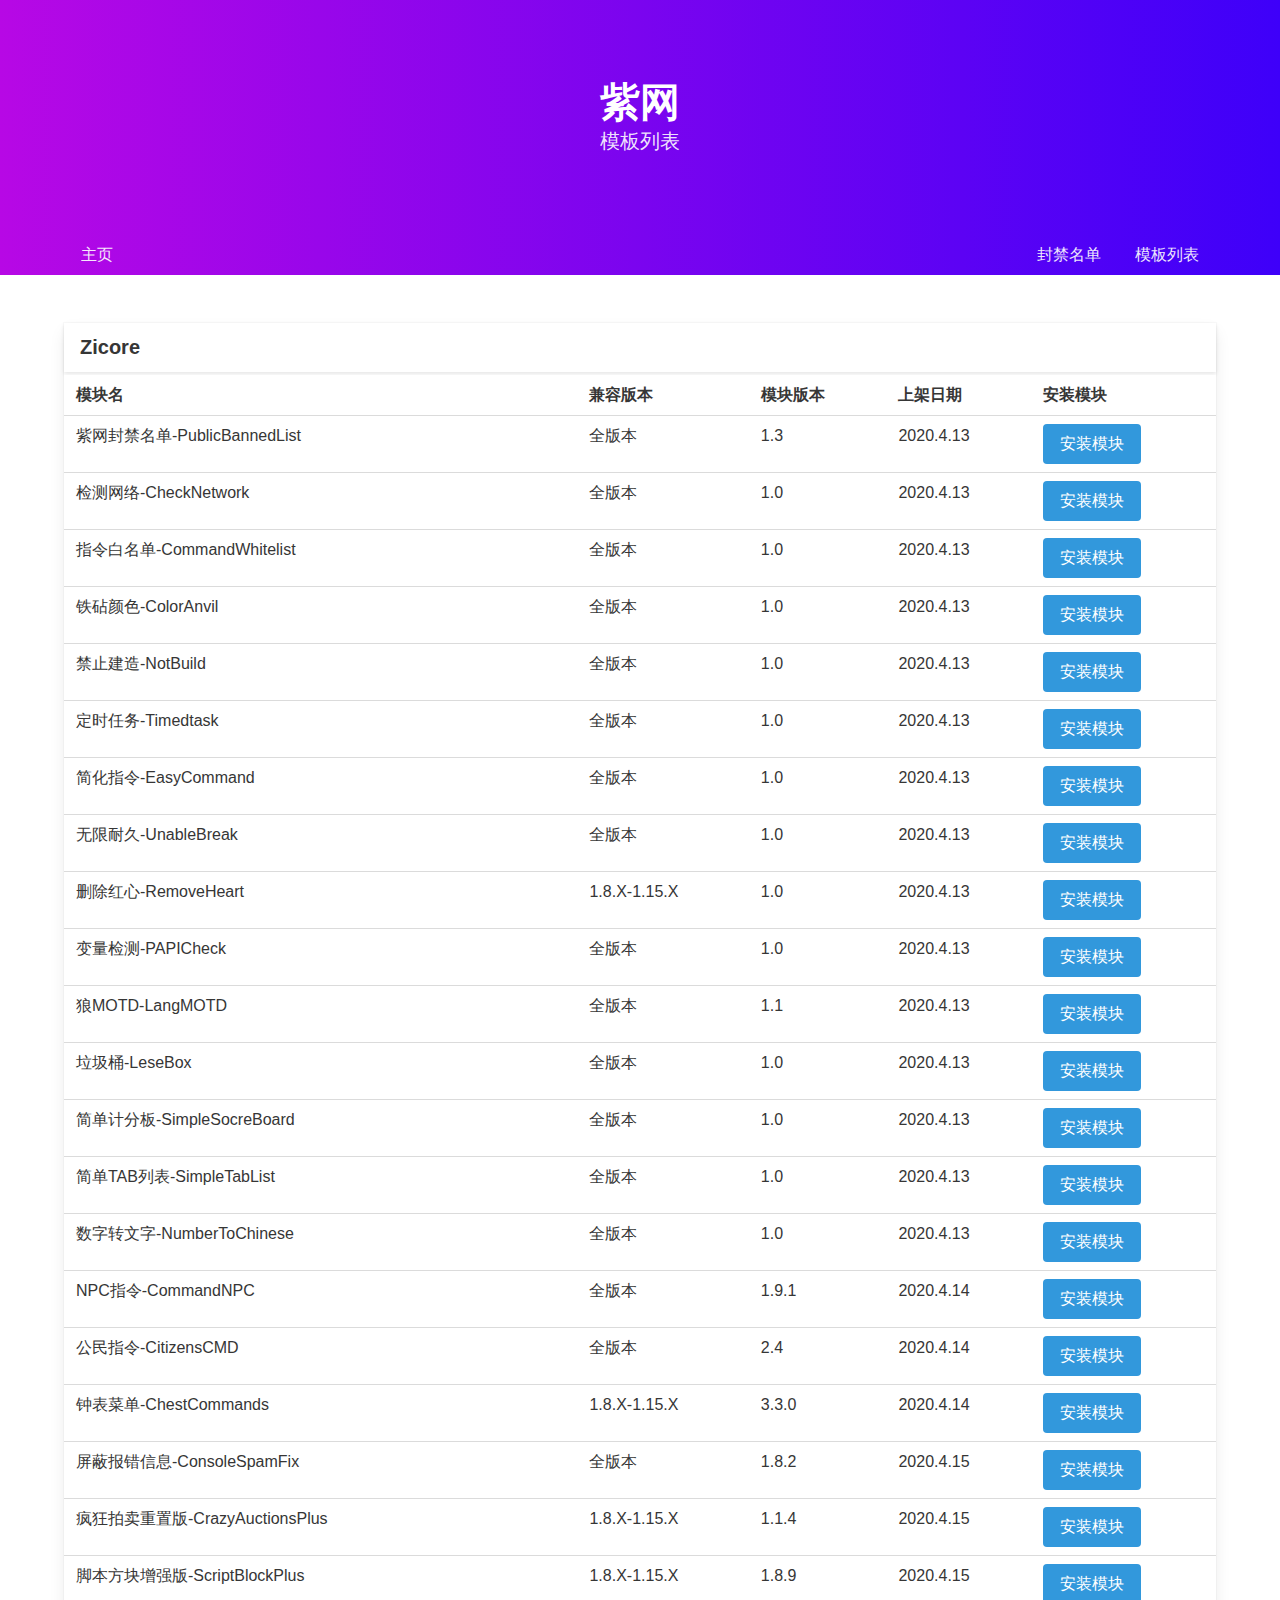
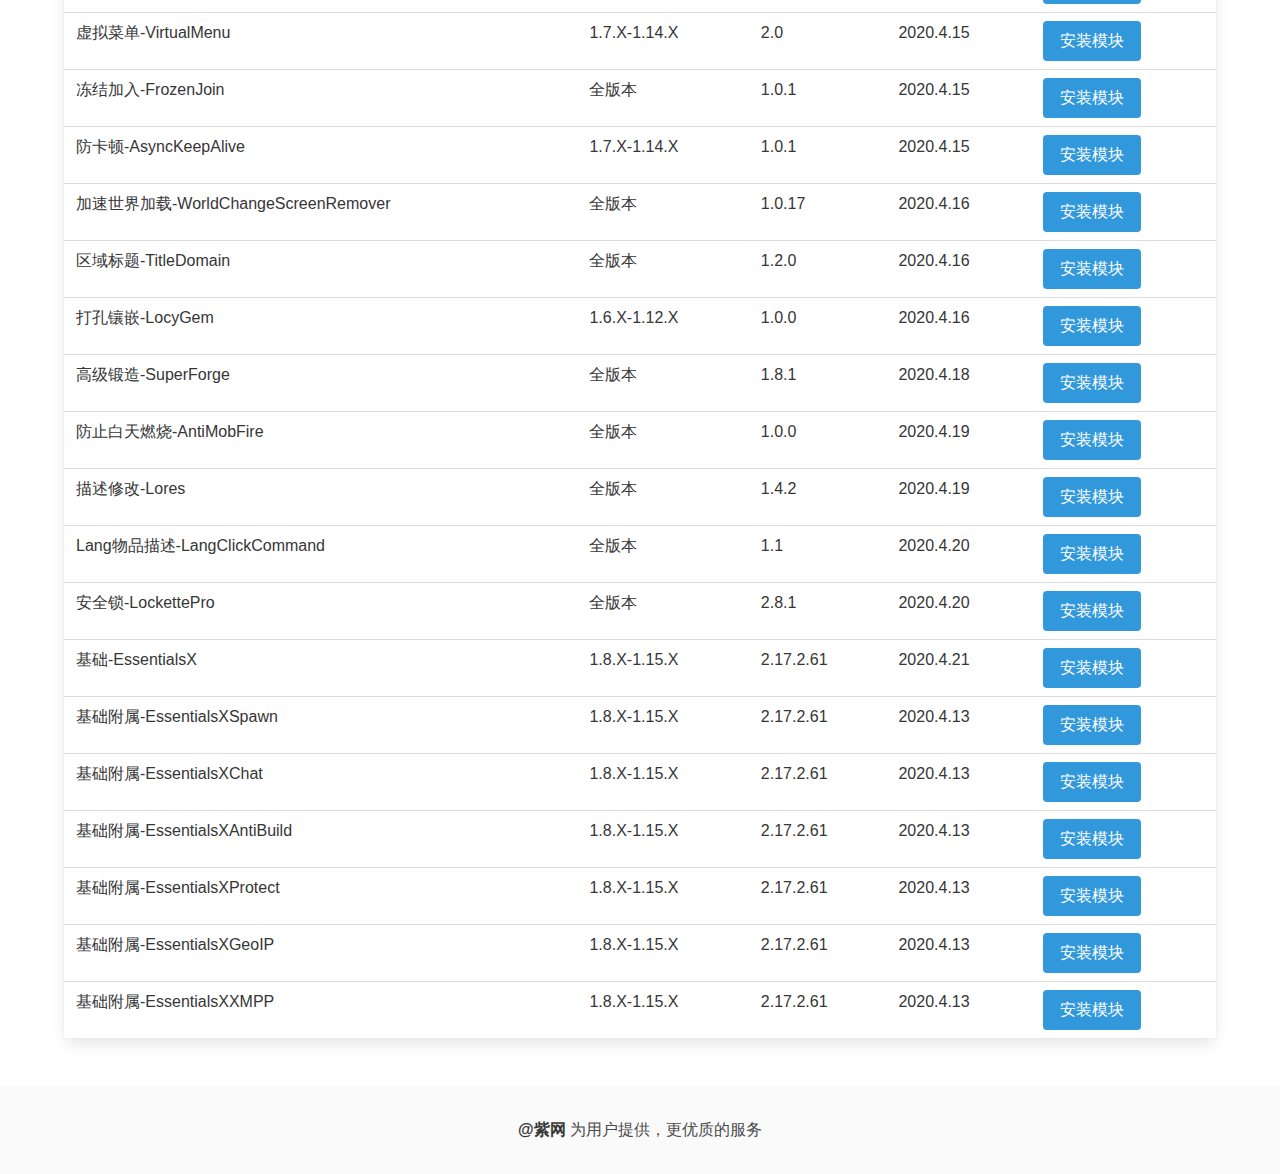
==== ZiModule/index.html @ 0da8989e "上传了Ess全套插件" ====
﻿<!doctype html>
<html>
  <head>
		<title>紫网 - 模板列表</title>
		<link rel="shortcut icon" href="../favicon.ico">
    <meta charset="utf-8">
	<link rel="stylesheet" href="../css/bulma.min.css" />
	<script text="text/javascript" src="../js/jQuery-3.5.0.js"></script>
    <style>
      .panel-block {
        display: block;
      }
      .hero.is-info .tabs.is-boxed a:hover,
      .hero.is-info .tabs.is-toggle a:hover {
        background-color: rgba(255, 255, 255, 0.1);
      }
      .title a {
        color: inherit;
      }
      .modal-content .panel .panel-block {
        background-color: white;
      }
      .modal-content .panel .panel-heading {
        border-top-left-radius:0;
        border-top-right-radius:0;
      }
      .footer {
        padding: 2rem 2rem 2rem;
      }
	  .hero-body, .hero-foot{
		background: -moz-linear-gradient(left, #B708E5 0%, #3E00F9 100%);
		background: -webkit-linear-gradient(top, #B708E5 0%,#3E00F9 100%);
		background: -o-linear-gradient(top, #B708E5 0%,#3E00F9 100%);
		background: -ms-linear-gradient(left, #B708E5 0%,#3E00F9 100%);
		background: linear-gradient(to right, #B708E5 0%,#3E00F9 100%);
	  }
    </style>
	
	
	<script>
		
		function copyText(text, callback){
			var tag = document.createElement('input');
			tag.setAttribute('id', 'cp_hgz_input');
			tag.value = text;
			document.getElementsByTagName('body')[0].appendChild(tag);
			document.getElementById('cp_hgz_input').select();
			document.execCommand('copy');
			document.getElementById('cp_hgz_input').remove();
			if(callback) {callback(text)}
		}
		
		$(function () {
			$(".button.is-info").click(function(){
				var str = "/zicore download https://msgdw.github.io/PublicBannedList/ZiModule/download/" + this.getAttribute("link");
				copyText(str, function (){alert('复制成功 \n快去控制台粘贴吧')})
			})
		});
	</script>
	
  </head>
  <body>
    <section class="hero is-info is-medium" style="background-repeat: no-repeat;background-size: cover;background: linear-gradient(rgba(0,0,0,0.4),rgba(0,0,0,0.4));background-position: center;">
      <div class="hero-body">
        <div class="container has-text-centered">
          <h1 class="title is-2">紫网</h1>
          <h2 class="subtitle">模板列表</h2>
        </div>
      </div>
      <div class="hero-foot">
        <div class="container">
          <div class="columns" id="columnssss">
            <div class="column is-6">
              <nav class="tabs is-boxed">
                <ul>
                  <li><a href="../index.html">主页</a></li>
                </ul>
              </nav>
            </div>
            <div class="column is-6">
              <nav class="tabs is-boxed is-right">
                <ul>
					<li><a href="../banlist.html">封禁名单</a></li>
					<li><a href="#">模板列表</a></li>
                </ul>
              </nav>
            </div>
          </div>
        </div>
      </div>
    </section>
    <section class="section">
      <div class="container">
        <div class="columns is-multiline">
<div class="column is-9">

  <div class="card">
    <header class="card-header">
      <nav class="level card-header-title">
        <!-- Left side -->
        <div class="level-left">
          <div class="level-item">
            <p class="subtitle is-5">
              <strong>Zicore</strong>
            </p>
          </div>
        </div>
      </nav>
    </header>
	<script>
		$(function () {
			$(".helplistitem").attr("colspan","5");
		});
	</script>
	<!--
	<style>
		.helplistitem div{		
			max-height: 0;
			transition: max-height 0.15s ease-out;
			overflow: hidden;
		}
		
		td:hover .helplist{
			max-height: 500px;
			transition: max-height 0.25s ease-in;
		}
	</style>
	-->
	<style>
		.helplistitem div{		
			max-height: 0;
			transition: max-height 0.15s ease-out;
			overflow: hidden;
		}
		
		.helplistitem:hover div{
			max-height: 500px;
			transition: max-height 0.25s ease-in;
		}
		
		.helplistitem li{	
			padding: 0 30px;
			margin: 0px;
		}
		.helplistitem a{		
			font-size: 12px;
		}
		.mkitem td{
			border-bottom: 0px;
		}
	</style>
	<script>
		$(function(){
			$(".mkitem").mouseover(function() {
				$(this).next(".helplist").children(".helplistitem").children("div").attr("style","max-height: 500px;transition: max-height 0.25s ease-in;");
			});
			
			$(".mkitem").mouseout(function() {
				$(this).next(".helplist").children(".helplistitem").children("div").attr("style","");
			});
		})
	</script>
    <div class="card-content" style="padding:0;margin-top: 3px;">
      <div class="content has-text-centered">
        <table class="table">
            <tr class="first">
              <th>模块名</th>
              <th>兼容版本</th>
              <th>模块版本</th>
              <th>上架日期</th>
              <th>安装模块</th>
            </tr>
		  
            <tr class="mkitem">
              <td>紫网封禁名单-PublicBannedList</td>
              <td class="mcversion" rel="Latest">全版本</td>
              <td>1.3</td>
              <td>2020.4.13</td>
              <td><a class="button is-info" link="PublicBannedList.zi">安装模块</a></td>
            </tr>
			<tr class="helplist"><td class="helplistitem" style="padding: 0px;">
				<div class="sb-div">
				<li>无前置插件</li>
				<li></li>
				<li>紫网的核心插件，添加后会获取紫网封禁名单</li>
				<li>封禁名单内的玩家将无法进入装载紫核的服务器</li>
				<li>举报请添加官方QQ群238414083寻找管理</li>
				</div>
			  </td>
			</tr>
			
			<tr class="mkitem">
              <td>检测网络-CheckNetwork</td>
              <td class="mcversion" rel="全版本">全版本</td>
              <td>1.0</td>
              <td>2020.4.13</td>
              <td><a class="button is-info" link="CheckNetwork.zi">安装模块</a></td>
            </tr>
			<tr class="helplist"><td class="helplistitem" style="padding: 0px;">
				<div>
				<li>前置插件:PlaceholderAPI</li>
				<li></li>
				<li>能够检测服务器的外网状态，并且提供一个PAPI变量</li>
				<li>当外网开启时才能下载模板，关闭时则不可下载</li>
				</div>
			  </td>
			</tr>
			
            <tr class="mkitem">
              <td>指令白名单-CommandWhitelist</td>
              <td class="mcversion" rel="Latest">全版本</td>
              <td>1.0</td>
              <td>2020.4.13</td>
              <td><a class="button is-info" link="CommandWhitelist.zi">安装模块</a></td>
            </tr>
			<tr class="helplist"><td class="helplistitem" style="padding: 0px;">
				<div>
				<li>前置插件:ProtocolLib(1.12.X及以上不用)</li>
				<li></li>
				<li>可以设置玩家允许输入的指令的白名单</li>
				<li>同时可以添加单个白名单外指令的权限</li>
				<li>详见配置文件</li>
				</div>
			  </td>
			</tr>
          
            <tr class="mkitem">
              <td>铁砧颜色-ColorAnvil</td>
              <td class="mcversion" rel="全版本">全版本</td>
              <td>1.0</td>
              <td>2020.4.13</td>
              <td><a class="button is-info" link="ColorAnvil.zi">安装模块</a></td>
            </tr>
			<tr class="helplist"><td class="helplistitem" style="padding: 0px;">
				<div>
				<li>无前置插件</li>
				<li></li>
				<li>玩家可以用铁砧将物品改成彩色名字</li>
				<li>需要拥有权限ColorAnvil.use</li>
				</div>
			  </td>
			</tr>
			
			<tr class="mkitem">
              <td>禁止建造-NotBuild</td>
              <td class="mcversion" rel="全版本">全版本</td>
              <td>1.0</td>
              <td>2020.4.13</td>
              <td><a class="button is-info" link="NotBuild.zi">安装模块</a></td>
            </tr>
			<tr class="helplist"><td class="helplistitem" style="padding: 0px;">
				<div>
				<li>无前置插件</li>
				<li></li>
				<li>禁止玩家在某个世界建筑或破坏</li>
				<li>同时可以禁止某个世界的树叶腐败或冰块融化</li>
				</div>
			  </td>
			</tr>
			
			<tr class="mkitem">
              <td>定时任务-Timedtask</td>
              <td class="mcversion" rel="全版本">全版本</td>
              <td>1.0</td>
              <td>2020.4.13</td>
              <td><a class="button is-info" link="Timedtask.zi">安装模块</a></td>
            </tr>
			<tr class="helplist"><td class="helplistitem" style="padding: 0px;">
				<div>
				<li>前置插件:PlaceholderAPI[可选]</li>
				<li></li>
				<li>定期执行任务 可以设置频率</li>
				<li>可以充当公告 可以执行命令 还支持PlaceholderAPI</li>
				</div>
			  </td>
			</tr>
			
			<tr class="mkitem">
              <td>简化指令-EasyCommand</td>
              <td class="mcversion" rel="全版本">全版本</td>
              <td>1.0</td>
              <td>2020.4.13</td>
              <td><a class="button is-info" link="EasyCommand.zi">安装模块</a></td>
            </tr>
			<tr class="helplist"><td class="helplistitem" style="padding: 0px;">
				<div>
				<li>无前置插件</li>
				<li></li>
				<li>可以用一个指令替换另一个指令的进行</li>
				</div>
			  </td>
			</tr>
			
			<tr class="mkitem">
              <td>无限耐久-UnableBreak</td>
              <td class="mcversion" rel="全版本">全版本</td>
              <td>1.0</td>
              <td>2020.4.13</td>
              <td><a class="button is-info" link="UnableBreak.zi">安装模块</a></td>
            </tr>
			<tr class="helplist"><td class="helplistitem" style="padding: 0px;">
				<div>
				<li>无前置插件</li>
				<li></li>
				<li>所有物品的耐久都将变成无限</li>
				<li>需要拥有权限UnableBreak.use</li>
				</div>
			  </td>
			</tr>
			
			<tr class="mkitem">
              <td>删除红心-RemoveHeart</td>
              <td class="mcversion" rel="全版本">1.8.X-1.15.X</td>
              <td>1.0</td>
              <td>2020.4.13</td>
              <td><a class="button is-info" link="RemoveHeart.zi">安装模块</a></td>
            </tr>
			<tr class="helplist"><td class="helplistitem" style="padding: 0px;">
				<div>
				<li>前置插件:ProtocolLib</li>
				<li></li>
				<li>删除高版本攻击时的红心</li>
				<li>高版本的攻击会带有红心</li>
				<li>但伤害过高会导致红心过多蹦端</li>
				</div>
			  </td>
			</tr>
			
			<tr class="mkitem">
              <td>变量检测-PAPICheck</td>
              <td class="mcversion" rel="全版本">全版本</td>
              <td>1.0</td>
              <td>2020.4.13</td>
              <td><a class="button is-info" link="PAPICheck.zi">安装模块</a></td>
            </tr>
			<tr class="helplist"><td class="helplistitem" style="padding: 0px;">
				<div>
				<li>前置插件:PlaceholderAPI</li>
				<li></li>
				<li>能够检测变量是否符合条件执行后台指令(指令支持PAPI变量)</li>
				<li>指令为/papicheck <玩家名> <%变量名%> <条件> <符合> <执行指令></li>
				<li>其中[条件]允许[>/=/<],[符合]看条件变化为[数字/文字]</li>
				</div>
			  </td>
			</tr>
			
			<tr class="mkitem">
              <td>狼MOTD-LangMOTD</td>
              <td class="mcversion" rel="全版本">全版本</td>
              <td>1.1</td>
              <td>2020.4.13</td>
              <td><a class="button is-info" link="LangMOTD.zi">安装模块</a></td>
            </tr>
			<tr class="helplist"><td class="helplistitem" style="padding: 0px;">
				<div>
				<li>无前置插件</li>
				<li></li>
				<li>能够更改服务器MOTD、图片、最大人数</li>
				<li>可以在配置文件内修改，<a href="http://tool.chinaz.com/tools/imgtobase">图片转base64网站</a></li>
				</div>
			  </td>
			</tr>
			
			<tr class="mkitem">
              <td>垃圾桶-LeseBox</td>
              <td class="mcversion" rel="全版本">全版本</td>
              <td>1.0</td>
              <td>2020.4.13</td>
              <td><a class="button is-info" link="LeseBox.zi">安装模块</a></td>
            </tr>
			<tr class="helplist"><td class="helplistitem" style="padding: 0px;">
				<div>
				<li>无前置插件</li>
				<li></li>
				<li>当丢出东西时不会丢到地上，而是丢进垃圾桶</li>
				<li>垃圾桶满了之后再丢入一件东西即会清空垃圾桶</li>
				</div>
			  </td>
			</tr>
			
			<tr class="mkitem">
              <td>简单计分板-SimpleSocreBoard</td>
              <td class="mcversion" rel="全版本">全版本</td>
              <td>1.0</td>
              <td>2020.4.13</td>
              <td><a class="button is-info" link="SimpleSocreBoard.zi">安装模块</a></td>
            </tr>
			<tr class="helplist"><td class="helplistitem" style="padding: 0px;">
				<div>
				<li>无前置插件</li>
				<li></li>
				<li>能够设置服务器内的计分板</li>
				<li>支持PlaceholderAPI</li>
				</div>
			  </td>
			</tr>
			
			<tr class="mkitem">
              <td>简单TAB列表-SimpleTabList</td>
              <td class="mcversion" rel="全版本">全版本</td>
              <td>1.0</td>
              <td>2020.4.13</td>
              <td><a class="button is-info" link="SimpleTabList.zi">安装模块</a></td>
            </tr>
			<tr class="helplist"><td class="helplistitem" style="padding: 0px;">
				<div>
				<li>前置插件:ProtocolLib</li>
				<li></li>
				<li>能够设置服务器内的TAB列表和TAB列表中玩家名字显示</li>
				<li>支持PlaceholderAPI</li>
				</div>
			  </td>
			</tr>
			
			<tr class="mkitem">
              <td>数字转文字-NumberToChinese</td>
              <td class="mcversion" rel="全版本">全版本</td>
              <td>1.0</td>
              <td>2020.4.13</td>
              <td><a class="button is-info" link="NumberToChinese.zi">安装模块</a></td>
            </tr>
			<tr class="helplist"><td class="helplistitem" style="padding: 0px;">
				<div>
				<li>前置插件:PlaceholderAPI</li>
				<li></li>
				<li>%NumberToChinese_<任意数字>% 将阿拉伯数字解析为中文显示</li>
				<li>%NumberToChinese_<任意占位符>% 将任意占位符的数字解析为中文显示</li>
				<li>%NumberToChinese_Traditional_<任意数字>% 将阿拉伯数字解析为繁体中文显示</li>
				<li>%NumberToChinese_Traditional_<任意占位符>% 将任意占位符的数字解析为繁体中文显示</li>
				<li>%NumberToChinese_Roman_<任意数字>% 将阿拉伯数字解析为罗马数字显示</li>
				<li>%NumberToChinese_Roman_<任意占位符>% 将任意占位符的数字解析为罗马数字显示</li>
				</div>
			  </td>
			</tr>

			<tr class="mkitem">
              <td>NPC指令-CommandNPC</td>
              <td class="mcversion" rel="全版本">全版本</td>
              <td>1.9.1</td>
              <td>2020.4.14</td>
              <td><a class="button is-info" link="CommandNPC.zi">安装模块</a></td>
            </tr>
			<tr class="helplist"><td class="helplistitem" style="padding: 0px;">
				<div>
				<li>前置插件:Citizens2</li>
				<li></li>
				<li></li>
				<li>可以设置左键/右键与NPC产生指令/信息等</li>
				</div>
			  </td>
			</tr>
			
			<tr class="mkitem">
              <td>公民指令-CitizensCMD</td>
              <td class="mcversion" rel="全版本">全版本</td>
              <td>2.4</td>
              <td>2020.4.14</td>
              <td><a class="button is-info" link="CitizensCMD.zi">安装模块</a></td>
            </tr>
			<tr class="helplist"><td class="helplistitem" style="padding: 0px;">
				<div>
				<li>前置插件:Citizens2</li>
				<li></li>
				<li>可以设置左键/右键与NPC产生指令/信息等</li>
				</div>
			  </td>
			</tr>
			
			<tr class="mkitem">
              <td>钟表菜单-ChestCommands</td>
              <td class="mcversion" rel="全版本">1.8.X-1.15.X</td>
              <td>3.3.0</td>
              <td>2020.4.14</td>
              <td><a class="button is-info" link="ChestCommands.zi">安装模块</a></td>
            </tr>
			<tr class="helplist"><td class="helplistitem" style="padding: 0px;">
				<div>
				<li>无前置插件</li>
				<li></li>
				<li>可以制作GUI菜单并支持右键某个ID的物品打开菜单</li>
				<li>不支持点券</li>
				</div>
			  </td>
			</tr>
			
			<tr class="mkitem">
              <td>屏蔽报错信息-ConsoleSpamFix</td>
              <td class="mcversion" rel="全版本">全版本</td>
              <td>1.8.2</td>
              <td>2020.4.15</td>
              <td><a class="button is-info" link="ConsoleSpamFix.zi">安装模块</a></td>
            </tr>
			<tr class="helplist"><td class="helplistitem" style="padding: 0px;">
				<div>
				<li>无前置插件</li>
				<li></li>
				<li>能够屏蔽掉后台报错信息</li>
				<li>支持屏蔽自定义信息，详细看配置</li>
				<li>warn黄字警告/error红字报错这两个不会被屏蔽(大部分可以屏蔽)</li>
				</div>
			  </td>
			</tr>
			
			<tr class="mkitem">
              <td>疯狂拍卖重置版-CrazyAuctionsPlus</td>
              <td class="mcversion" rel="全版本">1.8.X-1.15.X</td>
              <td>1.1.4</td>
              <td>2020.4.15</td>
              <td><a class="button is-info" link="CrazyAuctionsPlus.zi">安装模块</a></td>
            </tr>
			<tr class="helplist"><td class="helplistitem" style="padding: 0px;">
				<div>
				<li>前置插件:Vault</li>
				<li></li>
				<li>能够出售物品到全球市场或进行拍卖</li>
				<li>输入/ca help 即可查看指令帮助</li>
				<li>大部分信息可以自定义，详细看配置文件</li>
				</div>
			  </td>
			</tr>
			
			<tr class="mkitem">
              <td>脚本方块增强版-ScriptBlockPlus</td>
              <td class="mcversion" rel="全版本">1.8.X-1.15.X</td>
              <td>1.8.9</td>
              <td>2020.4.15</td>
              <td><a class="button is-info" link="ScriptBlockPlus.zi">安装模块</a></td>
            </tr>
			<tr class="helplist"><td class="helplistitem" style="padding: 0px;">
				<div>
				<li>前置插件:Vault、PlaceholderAPI[可选]</li>
				<li></li>
				<li>玩家可以通过与方块进行多种交互来执行指令或者生成一系列效果</li>
				<li>教程帖: https://www.mcbbs.net/thread-691900-1-1.html</li>
				</div>
			  </td>
			</tr>
			
			<tr class="mkitem">
              <td>虚拟菜单-VirtualMenu</td>
              <td class="mcversion" rel="全版本">1.7.X-1.14.X</td>
              <td>2.0</td>
              <td>2020.4.15</td>
              <td><a class="button is-info" link="VirtualMenu.zi">安装模块</a></td>
            </tr>
			<tr class="helplist"><td class="helplistitem" style="padding: 0px;">
				<div>
				<li>前置插件:ProtocolLIb(必须) | Vault、PlaceHolderAPI、PlayerPoints[可选]</li>
				<li></li>
				<li>支持多种类型GUI的虚拟菜单,目前已经实现了绝大部分ChestCommands的功能</li>
				<li>教程帖: https://www.mcbbs.net/thread-894621-1-1.html</li>
				</div>
			  </td>
			</tr>
			
			<tr class="mkitem">
              <td>冻结加入-FrozenJoin</td>
              <td class="mcversion" rel="全版本">全版本</td>
              <td>1.0.1</td>
              <td>2020.4.15</td>
              <td><a class="button is-info" link="FrozenJoin.zi">安装模块</a></td>
            </tr>
			<tr class="helplist"><td class="helplistitem" style="padding: 0px;">
				<div>
				<li>前置插件:PlaceholderAPI[可选]</li>
				<li></li>
				<li>可以完全自定义加入/退出消息及其权限</li>
				<li>它允许对所有不同的组消息以及JSON消息使用无限格式</li>
				<li>支持PlaceholderAPI</li>
				</div>
			  </td>
			</tr>
			
			<tr class="mkitem">
              <td>防卡顿-AsyncKeepAlive</td>
              <td class="mcversion" rel="全版本">1.7.X-1.14.X</td>
              <td>1.0.1</td>
              <td>2020.4.15</td>
              <td><a class="button is-info" link="AsyncKeepAlive.zi">安装模块</a></td>
            </tr>
			<tr class="helplist"><td class="helplistitem" style="padding: 0px;">
				<div>
				<li>前置插件:ProtocolLib</li>
				<li></li>
				<li>减少网络卡顿掉线的概率</li>
				<li>对服务器的卡顿会有一定的缓解</li>
				<li>但有些服务器使用后会变卡，按实际情况使用</li>
				</div>
			  </td>
			</tr>
			
			<tr class="mkitem">
              <td>加速世界加载-WorldChangeScreenRemover</td>
              <td class="mcversion" rel="全版本">全版本</td>
              <td>1.0.17</td>
              <td>2020.4.16</td>
              <td><a class="button is-info" link="WorldChangeScreenRemover.zi">安装模块</a></td>
            </tr>
			<tr class="helplist"><td class="helplistitem" style="padding: 0px;">
				<div>
				<li>前置插件:ProtocolLib、PlaceHolderAPI、Multiverse-Core</li>
				<li></li>
				<li>跳过切换世界时的加载界面</li>
				<li>一定程度上加快切换世界时的加载的速度</li>
				<li>占用不高,性能良好</li>
				</div>
			  </td>
			</tr>
			
			<tr class="mkitem">
              <td>区域标题-TitleDomain</td>
              <td class="mcversion" rel="全版本">全版本</td>
              <td>1.2.0</td>
              <td>2020.4.16</td>
              <td><a class="button is-info" link="TitleDomain.zi">安装模块</a></td>
            </tr>
			<tr class="helplist"><td class="helplistitem" style="padding: 0px;">
				<div>
				<li>前置插件:ProtocolLib</li>
				<li></li>
				<li>在玩家进入指定区域时显示可自定义的Title消息</li>
				<li>详细使用方法网站: https://www.mcbbs.net/thread-857207-1-1.html</li>
				</div>
			  </td>
			</tr>
			
			<tr class="mkitem">
              <td>打孔镶嵌-LocyGem</td>
              <td class="mcversion" rel="全版本">1.6.X-1.12.X</td>
              <td>1.0.0</td>
              <td>2020.4.16</td>
              <td><a class="button is-info" link="LocyGem.zi">安装模块</a></td>
            </tr>
			<tr class="helplist"><td class="helplistitem" style="padding: 0px;">
				<div>
				<li>无前置插件</li>
				<li></li>
				<li>你没有玩过的全新打孔和镶嵌</li>
				<li>详细使用方法网站: https://www.mcbbs.net/thread-874313-1-1.html</li>
				</div>
			  </td>
			</tr>
			
			<tr class="mkitem">
              <td>高级锻造-SuperForge</td>
              <td class="mcversion" rel="全版本">全版本</td>
              <td>1.8.1</td>
              <td>2020.4.18</td>
              <td><a class="button is-info" link="SuperForge.zi">安装模块</a></td>
            </tr>
			<tr class="helplist"><td class="helplistitem" style="padding: 0px;">
				<div>
				<li>前置插件:PlaceholderAPI</li>
				<li></li>
				<li>提供一个完善的锻造属性插件，各种属性支持PlaceholderAPI</li>
				<li>详细使用方法网站: https://www.mcbbs.net/thread-976158-1-1.html</li>
				</div>
			  </td>
			</tr>
			
			<tr class="mkitem">
              <td>防止白天燃烧-AntiMobFire</td>
              <td class="mcversion" rel="全版本">全版本</td>
              <td>1.0.0</td>
              <td>2020.4.19</td>
              <td><a class="button is-info" link="AntiMobFire.zi">安装模块</a></td>
            </tr>
			<tr class="helplist"><td class="helplistitem" style="padding: 0px;">
				<div>
				<li>无前置插件</li>
				<li></li>
				<li>防止部分白天燃烧，例如: 僵尸、骷髅 等等</li>
				<li>不像市面上的其他插件取消怪物燃烧</li>
				<li>火焰附加等武器效果同样可用</li>
				</div>
			  </td>
			</tr>
			
			<tr class="mkitem">
              <td>描述修改-Lores</td>
              <td class="mcversion" rel="全版本">全版本</td>
              <td>1.4.2</td>
              <td>2020.4.19</td>
              <td><a class="button is-info" link="Lores.zi">安装模块</a></td>
            </tr>
			<tr class="helplist"><td class="helplistitem" style="padding: 0px;">
				<div>
				<li>无前置插件</li>
				<li></li>
				<li>能够修改物品的描述，指令帮助输入: /lore</li>
				</div>
			  </td>
			</tr>

			<tr class="mkitem">
              <td>Lang物品描述-LangClickCommand</td>
              <td class="mcversion" rel="全版本">全版本</td>
              <td>1.1</td>
              <td>2020.4.20</td>
              <td><a class="button is-info" link="LangClickCommand.zi">安装模块</a></td>
            </tr>
			<tr class="helplist"><td class="helplistitem" style="padding: 0px;">
				<div>
				<li>无前置插件</li>
				<li></li>
				<li>能够检测物品材质、Lore并执行后台指令</li>
				<li>详细使用方法看config配置文件</li>
				</div>
			  </td>
			</tr>
			
			<tr class="mkitem">
              <td>安全锁-LockettePro</td>
              <td class="mcversion" rel="全版本">全版本</td>
              <td>2.8.1</td>
              <td>2020.4.20</td>
              <td><a class="button is-info" link="LockettePro.zi">安装模块</a></td>
            </tr>
			<tr class="helplist"><td class="helplistitem" style="padding: 0px;">
				<div>
				<li>无前置插件</li>
				<li></li>
				<li>手持木牌右键箱子即可将箱子设为私有</li>
				<li>木牌内容可为: [私有] [其他玩家] [所有玩家]</li>
				</div>
			  </td>
			</tr>
			
			<tr class="mkitem">
              <td>基础-EssentialsX</td>
              <td class="mcversion" rel="全版本">1.8.X-1.15.X</td>
              <td>2.17.2.61</td>
              <td>2020.4.21</td>
              <td><a class="button is-info" link="EssentialsX.zi">安装模块</a></td>
            </tr>
			<tr class="helplist"><td class="helplistitem" style="padding: 0px;">
				<div>
				<li>无前置插件</li>
				<li></li>
				<li>大量服务器使用的Ess基础，几乎开服必备</li>
				</div>
			  </td>
			</tr>
			
			<tr class="mkitem">
              <td>基础附属-EssentialsXSpawn</td>
              <td class="mcversion" rel="全版本">1.8.X-1.15.X</td>
              <td>2.17.2.61</td>
              <td>2020.4.13</td>
              <td><a class="button is-info" link="EssentialsXSpawn.zi">安装模块</a></td>
            </tr>
			<tr class="helplist"><td class="helplistitem" style="padding: 0px;">
				<div>
				<li>前置插件:EssentialsX-2.17.2.61</li>
				<li></li>
				<li>设置服务器的主城(出生点)</li>
				</div>
			  </td>
			</tr>
			
			<tr class="mkitem">
              <td>基础附属-EssentialsXChat</td>
              <td class="mcversion" rel="全版本">1.8.X-1.15.X</td>
              <td>2.17.2.61</td>
              <td>2020.4.13</td>
              <td><a class="button is-info" link="EssentialsXChat.zi">安装模块</a></td>
            </tr>
			<tr class="helplist"><td class="helplistitem" style="padding: 0px;">
				<div>
				<li>前置插件:EssentialsX-2.17.2.61</li>
				<li></li>
				<li>设置玩家聊天格式</li>
				</div>
			  </td>
			</tr>
			
			<tr class="mkitem">
              <td>基础附属-EssentialsXAntiBuild</td>
              <td class="mcversion" rel="全版本">1.8.X-1.15.X</td>
              <td>2.17.2.61</td>
              <td>2020.4.13</td>
              <td><a class="button is-info" link="EssentialsXAntiBuild.zi">安装模块</a></td>
            </tr>
			<tr class="helplist"><td class="helplistitem" style="padding: 0px;">
				<div>
				<li>前置插件:EssentialsX-2.17.2.61<li>
				<li></li>
				<li>限制玩家的部分行为</li>
				</div>
			  </td>
			</tr>
			
			<tr class="mkitem">
              <td>基础附属-EssentialsXProtect</td>
              <td class="mcversion" rel="全版本">1.8.X-1.15.X</td>
              <td>2.17.2.61</td>
              <td>2020.4.13</td>
              <td><a class="button is-info" link="EssentialsXProtect.zi">安装模块</a></td>
            </tr>
			<tr class="helplist"><td class="helplistitem" style="padding: 0px;">
				<div>
				<li>前置插件:EssentialsX-2.17.2.61</li>
				<li></li>
				<li>提供一些保护项目</li>
				</div>
			  </td>
			</tr>
			
			<tr class="mkitem">
              <td>基础附属-EssentialsXGeoIP</td>
              <td class="mcversion" rel="全版本">1.8.X-1.15.X</td>
              <td>2.17.2.61</td>
              <td>2020.4.13</td>
              <td><a class="button is-info" link="EssentialsXGeoIP.zi">安装模块</a></td>
            </tr>
			<tr class="helplist"><td class="helplistitem" style="padding: 0px;">
				<div>
				<li>前置插件:EssentialsX-2.17.2.61</li>
				<li></li>
				<li>提供玩家具体的IP位置(无用,不建议添加)</li>
				</div>
			  </td>
			</tr>
			
			<tr class="mkitem">
              <td>基础附属-EssentialsXXMPP</td>
              <td class="mcversion" rel="全版本">1.8.X-1.15.X</td>
              <td>2.17.2.61</td>
              <td>2020.4.13</td>
              <td><a class="button is-info" link="EssentialsXXMPP.zi">安装模块</a></td>
            </tr>
			<tr class="helplist"><td class="helplistitem" style="padding: 0px;">
				<div>
				<li>前置插件:EssentialsX-2.17.2.61</li>
				<li></li>
				<li>为玩家提供 一个虚拟的邮箱(无用,不建议添加)</li>
				</div>
			  </td>
			</tr>
			
			
			
			
        </table>
      </div>
    </div>
  </div>
</div>
        </div>
      </div>
    </section>
    <footer class="footer">
      <div class="container">
        <div class="content has-text-centered">
          <p><strong>@紫网</strong> 为用户提供，更优质的服务</p>
        </div>
      </div>
    </footer>
  </body>
</html>
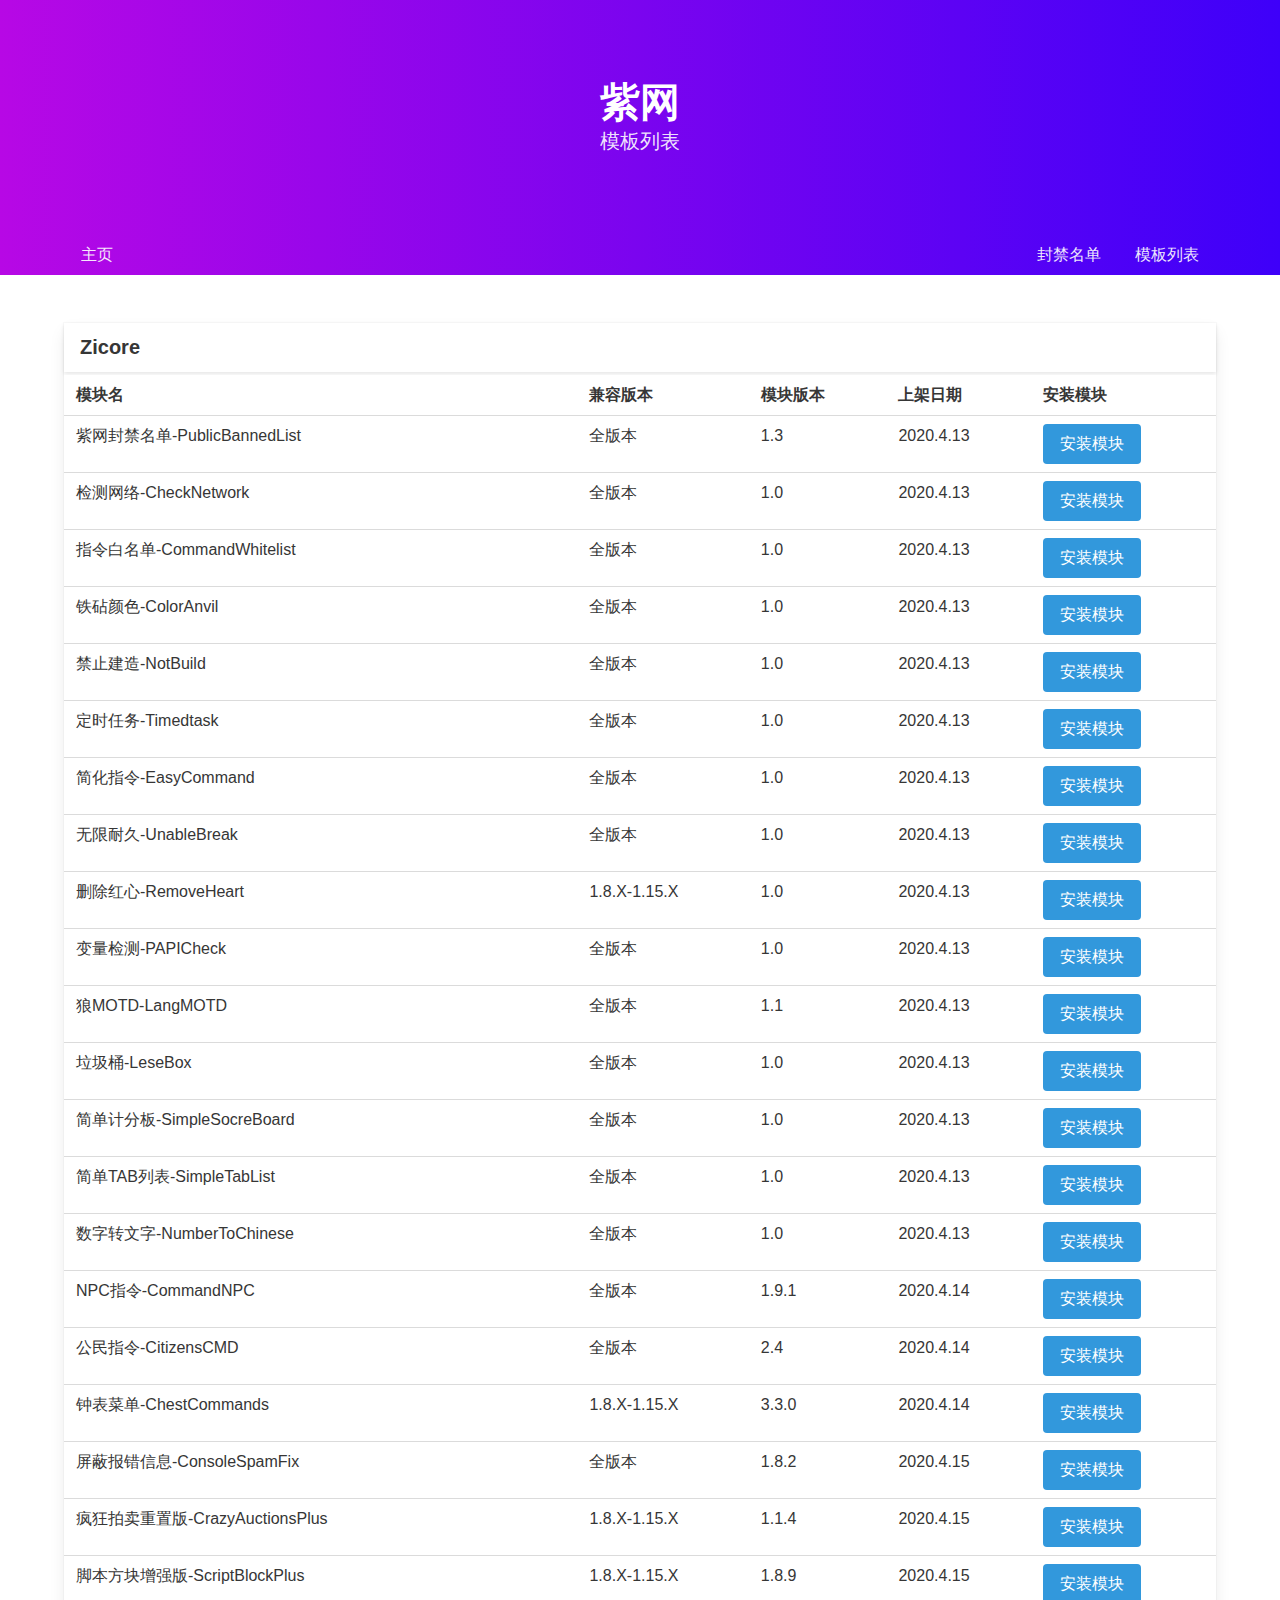
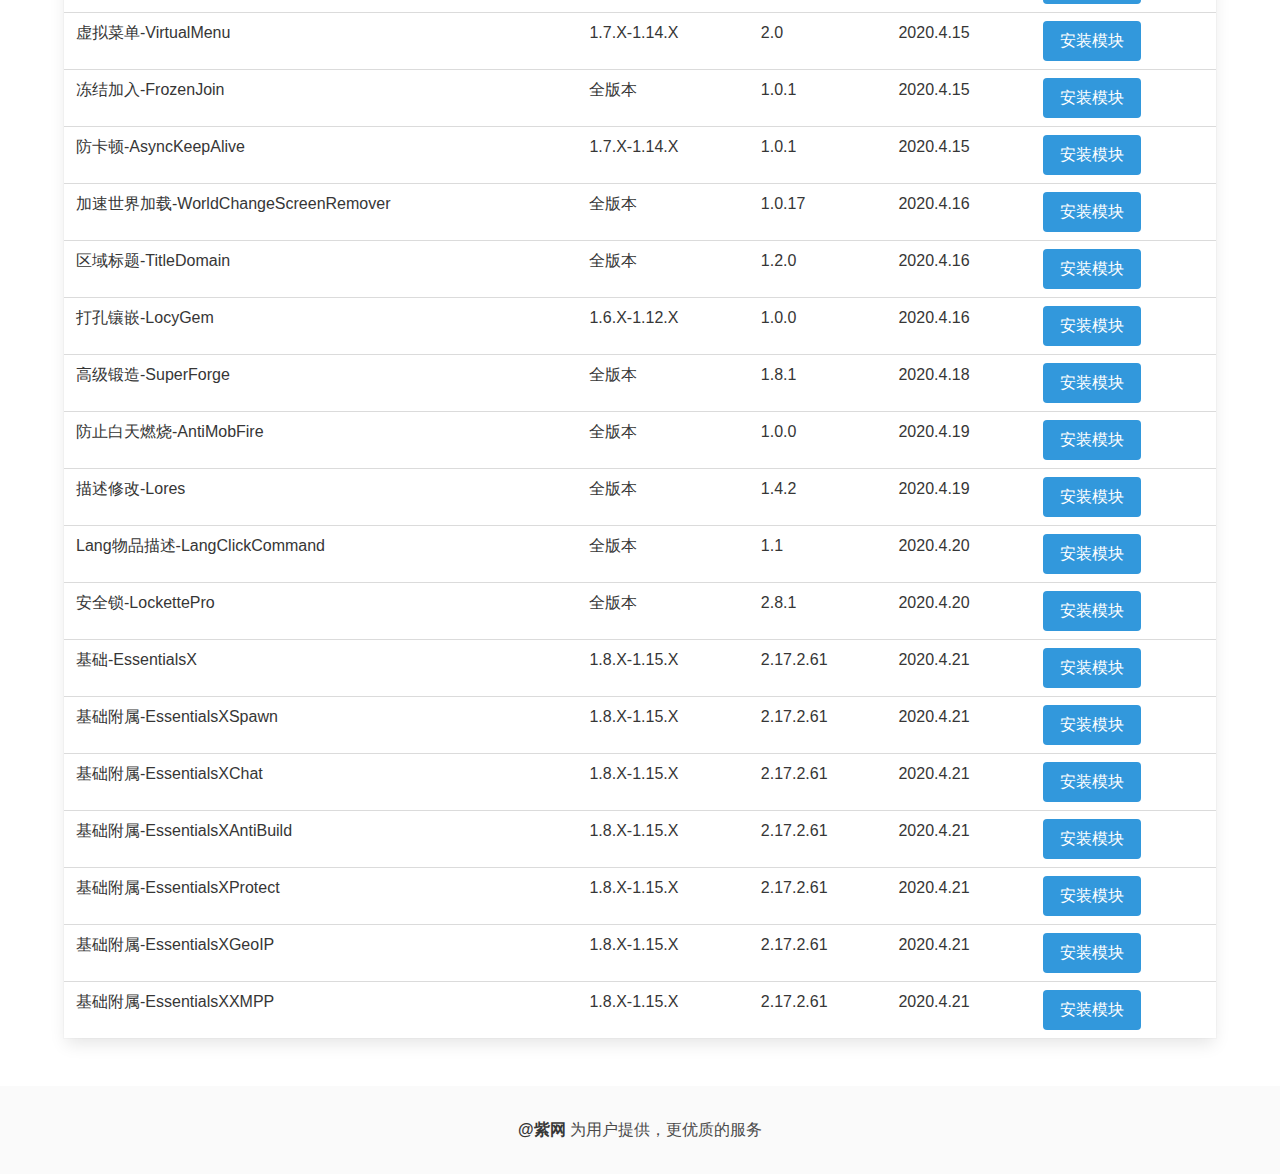
==== commit eedc239d: "Update index.html" ====
--- a/ZiModule/index.html
+++ b/ZiModule/index.html
@@ -746,7 +746,7 @@
               <td>基础附属-EssentialsXSpawn</td>
               <td class="mcversion" rel="全版本">1.8.X-1.15.X</td>
               <td>2.17.2.61</td>
-              <td>2020.4.13</td>
+              <td>2020.4.21</td>
               <td><a class="button is-info" link="EssentialsXSpawn.zi">安装模块</a></td>
             </tr>
 			<tr class="helplist"><td class="helplistitem" style="padding: 0px;">
@@ -762,7 +762,7 @@
               <td>基础附属-EssentialsXChat</td>
               <td class="mcversion" rel="全版本">1.8.X-1.15.X</td>
               <td>2.17.2.61</td>
-              <td>2020.4.13</td>
+              <td>2020.4.21</td>
               <td><a class="button is-info" link="EssentialsXChat.zi">安装模块</a></td>
             </tr>
 			<tr class="helplist"><td class="helplistitem" style="padding: 0px;">
@@ -778,7 +778,7 @@
               <td>基础附属-EssentialsXAntiBuild</td>
               <td class="mcversion" rel="全版本">1.8.X-1.15.X</td>
               <td>2.17.2.61</td>
-              <td>2020.4.13</td>
+              <td>2020.4.21</td>
               <td><a class="button is-info" link="EssentialsXAntiBuild.zi">安装模块</a></td>
             </tr>
 			<tr class="helplist"><td class="helplistitem" style="padding: 0px;">
@@ -794,7 +794,7 @@
               <td>基础附属-EssentialsXProtect</td>
               <td class="mcversion" rel="全版本">1.8.X-1.15.X</td>
               <td>2.17.2.61</td>
-              <td>2020.4.13</td>
+              <td>2020.4.21</td>
               <td><a class="button is-info" link="EssentialsXProtect.zi">安装模块</a></td>
             </tr>
 			<tr class="helplist"><td class="helplistitem" style="padding: 0px;">
@@ -810,7 +810,7 @@
               <td>基础附属-EssentialsXGeoIP</td>
               <td class="mcversion" rel="全版本">1.8.X-1.15.X</td>
               <td>2.17.2.61</td>
-              <td>2020.4.13</td>
+              <td>2020.4.21</td>
               <td><a class="button is-info" link="EssentialsXGeoIP.zi">安装模块</a></td>
             </tr>
 			<tr class="helplist"><td class="helplistitem" style="padding: 0px;">
@@ -826,7 +826,7 @@
               <td>基础附属-EssentialsXXMPP</td>
               <td class="mcversion" rel="全版本">1.8.X-1.15.X</td>
               <td>2.17.2.61</td>
-              <td>2020.4.13</td>
+              <td>2020.4.21</td>
               <td><a class="button is-info" link="EssentialsXXMPP.zi">安装模块</a></td>
             </tr>
 			<tr class="helplist"><td class="helplistitem" style="padding: 0px;">
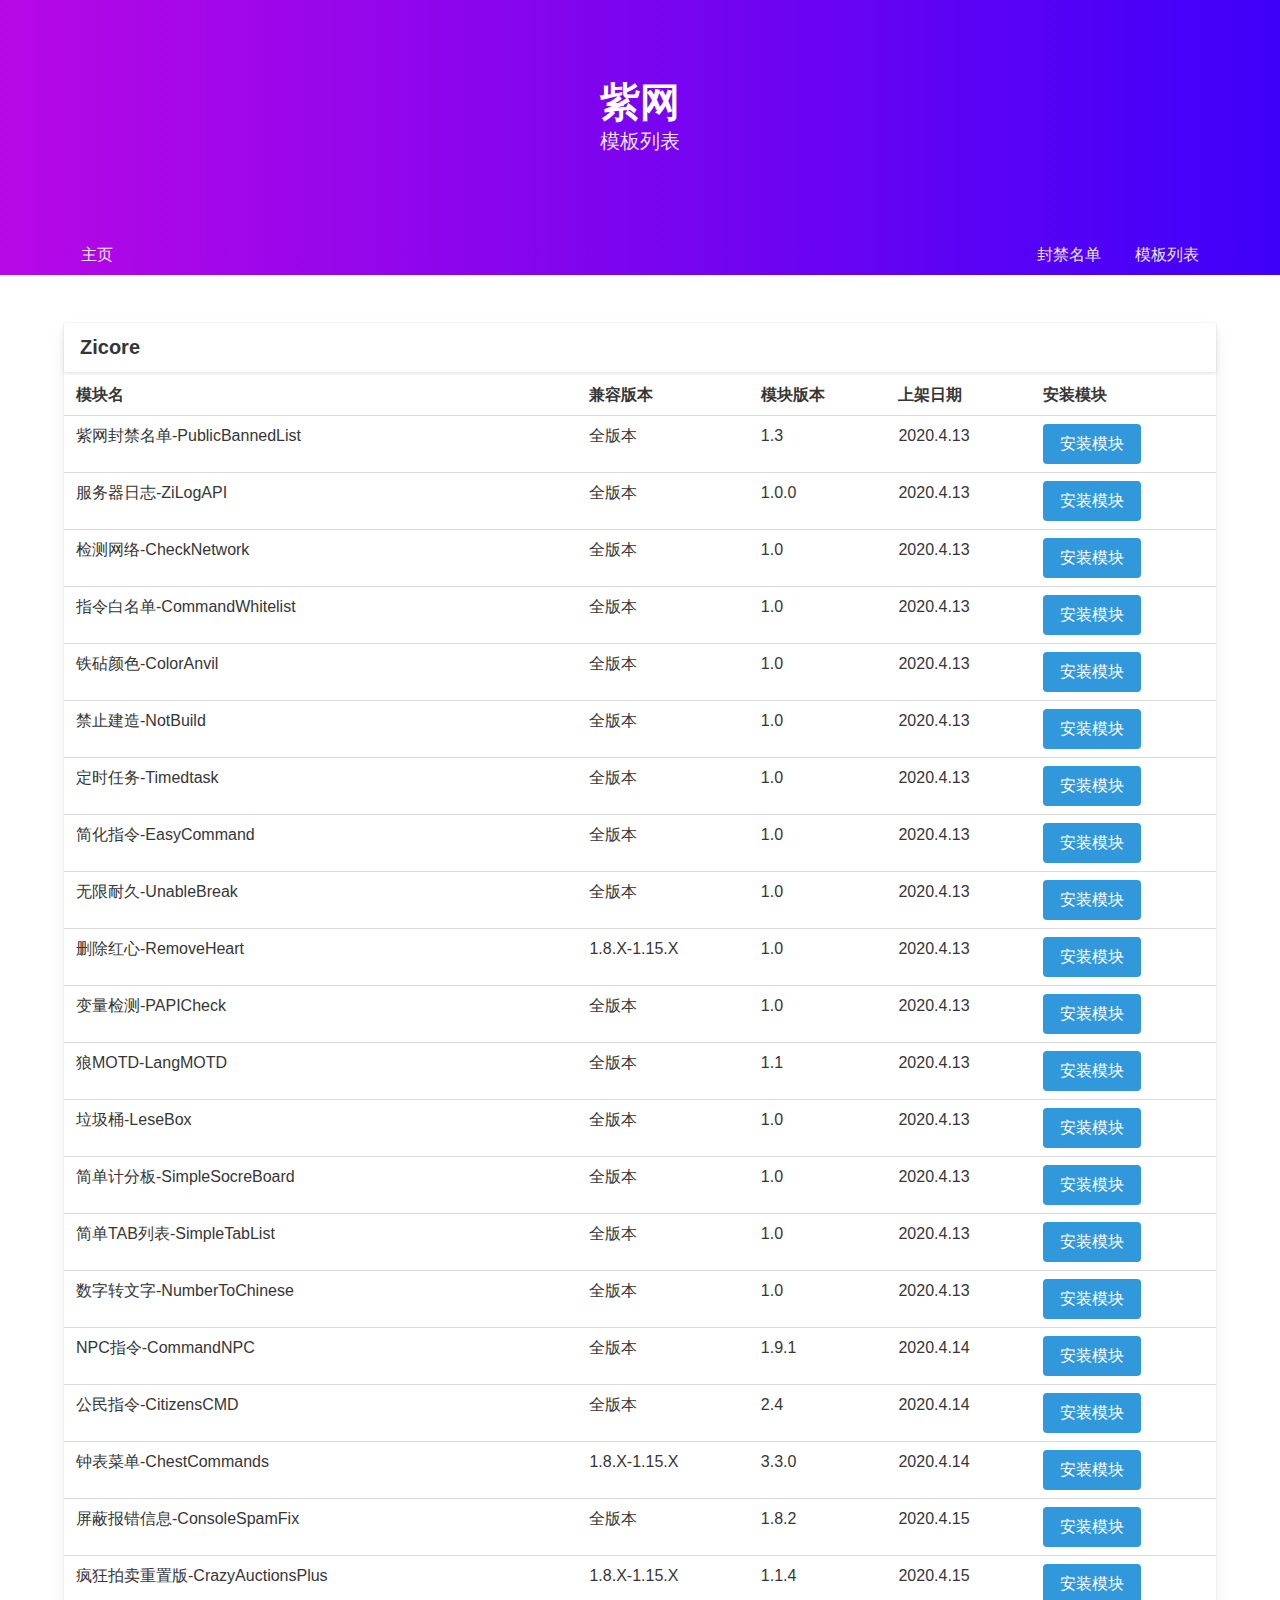
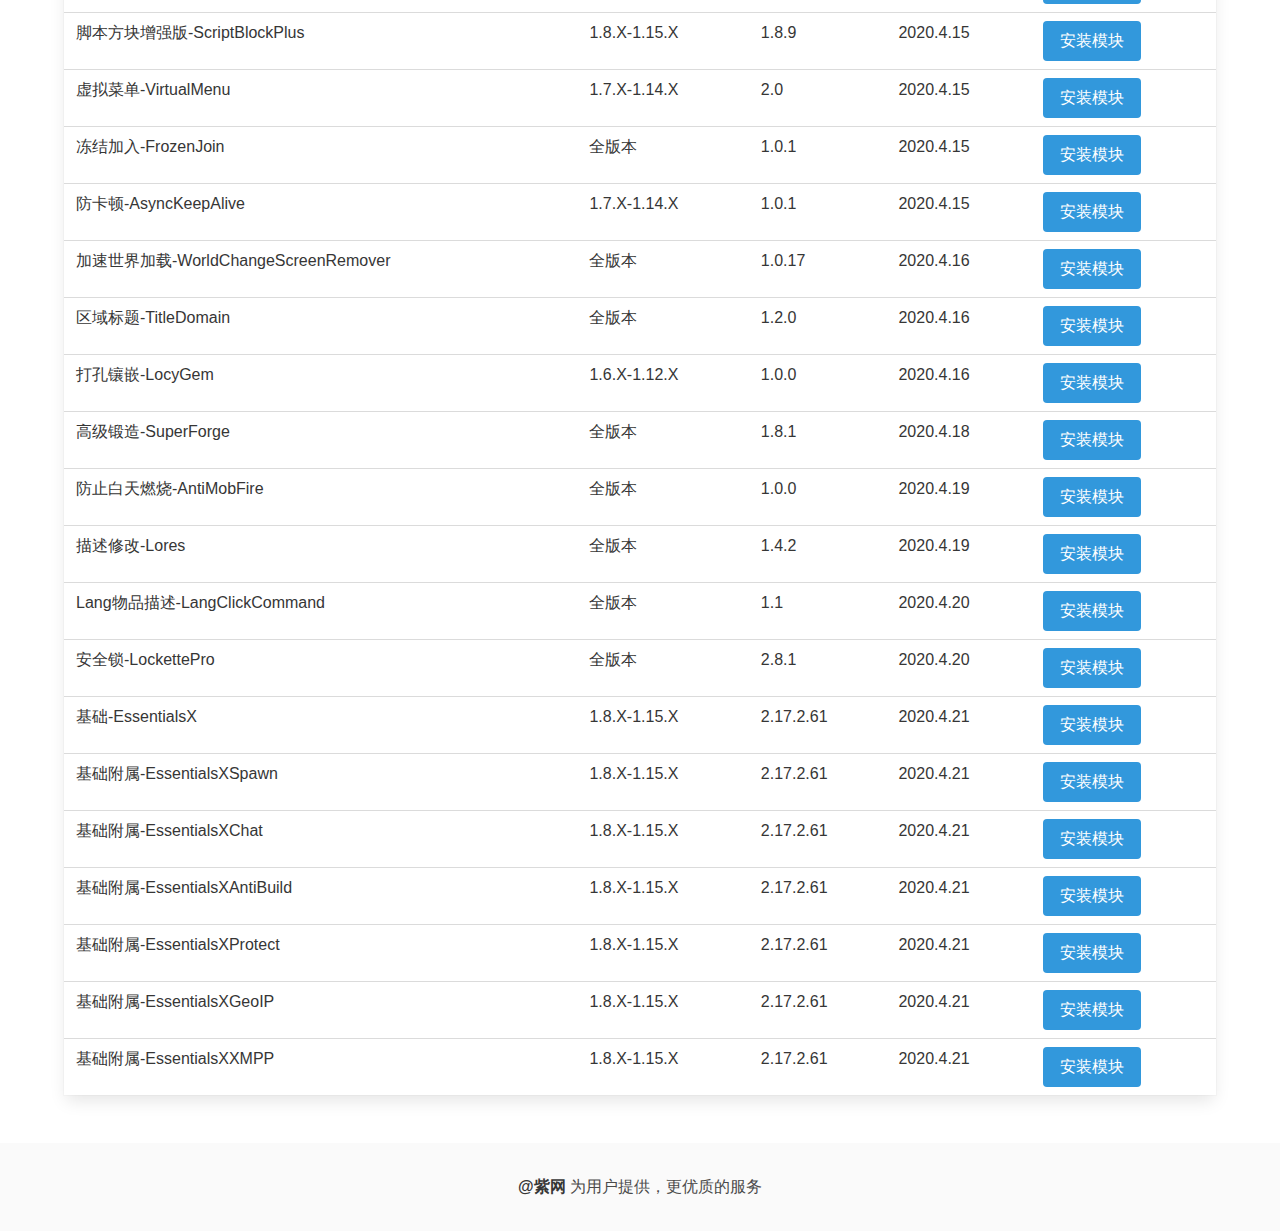
==== commit 5d7ad06b: "新增ZiLogAPI" ====
--- a/ZiModule/index.html
+++ b/ZiModule/index.html
@@ -190,6 +190,24 @@
 			</tr>
 			
 			<tr class="mkitem">
+              <td>服务器日志-ZiLogAPI</td>
+              <td class="mcversion" rel="全版本">全版本</td>
+              <td>1.0.0</td>
+              <td>2020.4.13</td>
+              <td><a class="button is-info" link="ZiLogAPI.zi">安装模块</a></td>
+            </tr>
+			<tr class="helplist"><td class="helplistitem" style="padding: 0px;">
+				<div>
+				<li>无前置插件</li>
+				<li></li>
+				<li>几乎能记录下服务器所有信息 包括点券消费</li>
+				<li>充值日志 聊天日志 命令日志 等 永远无限的扩展能力</li>
+				<li>此API在<a href="https://github.com/Baakarshan/ZiLogAPI">GitHub</a>开源 你可以为它制作更多的扩展</li>
+				</div>
+			  </td>
+			</tr>
+			
+			<tr class="mkitem">
               <td>检测网络-CheckNetwork</td>
               <td class="mcversion" rel="全版本">全版本</td>
               <td>1.0</td>
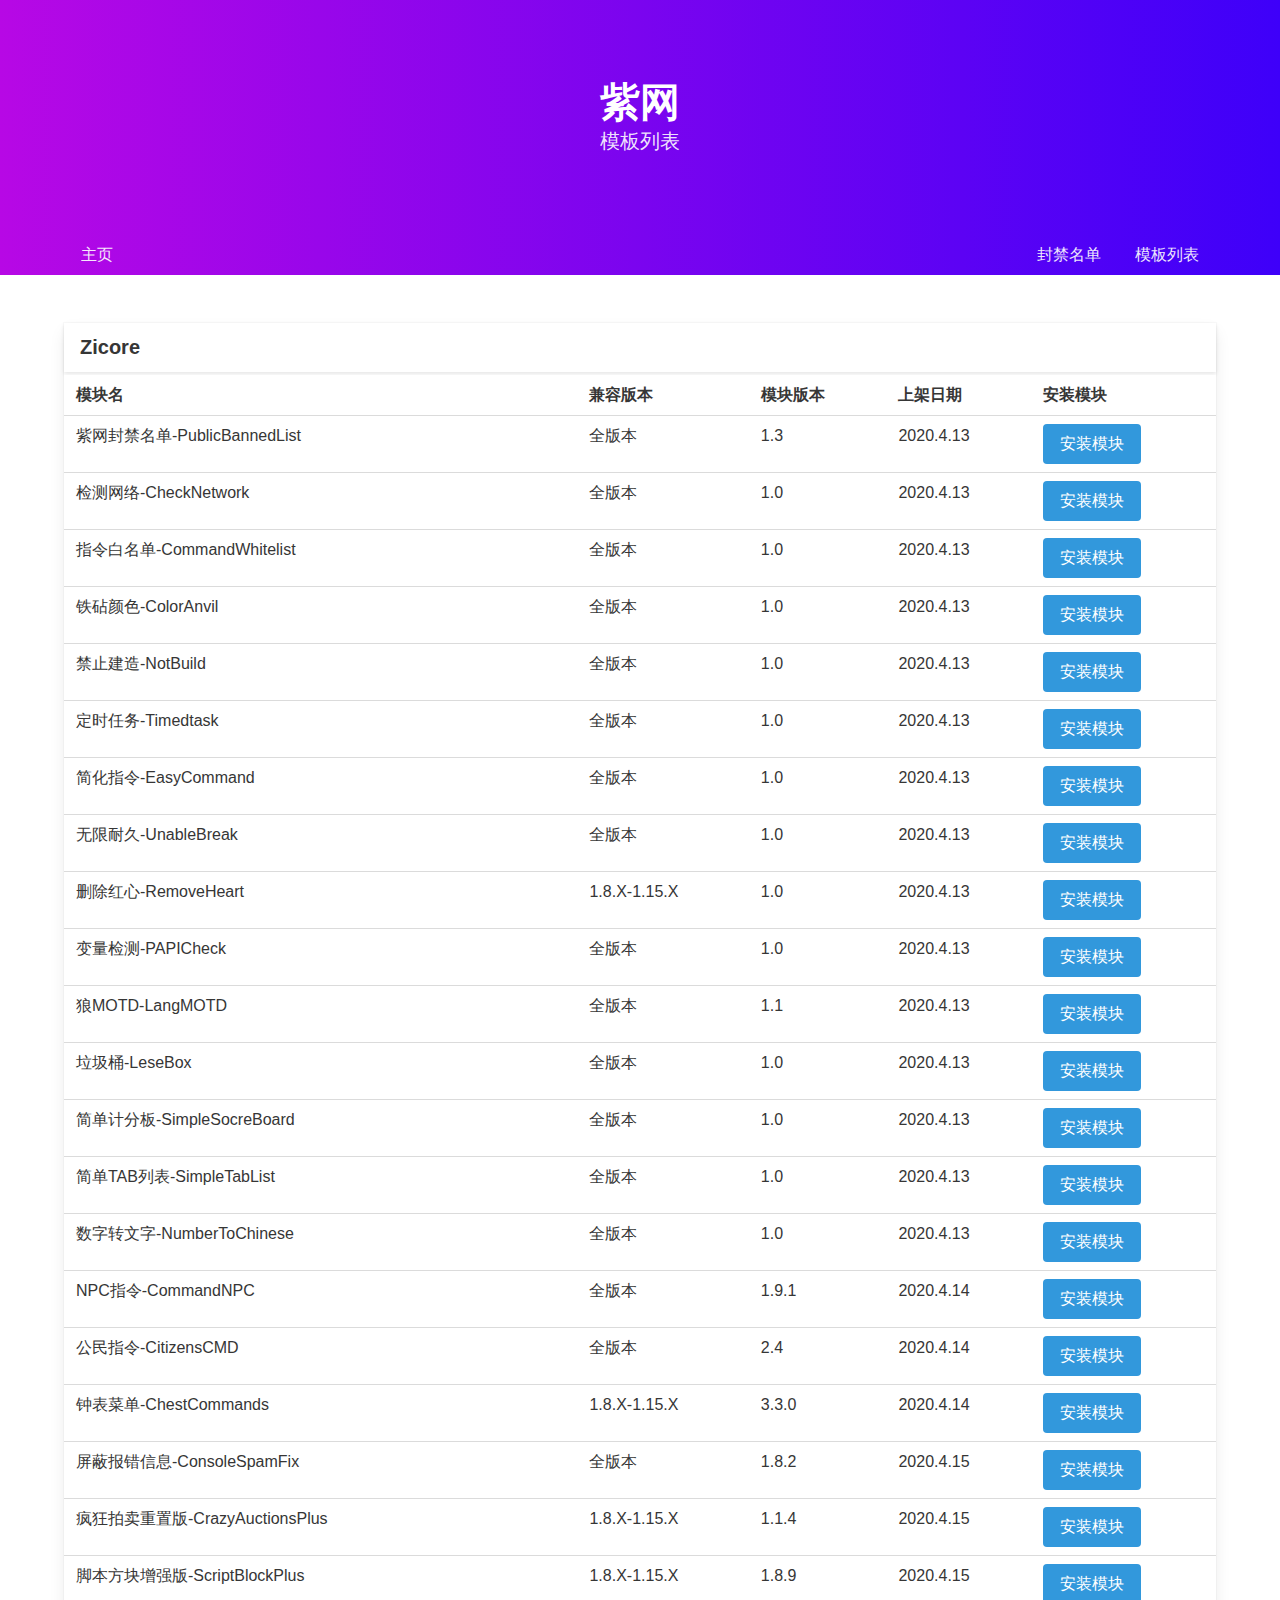
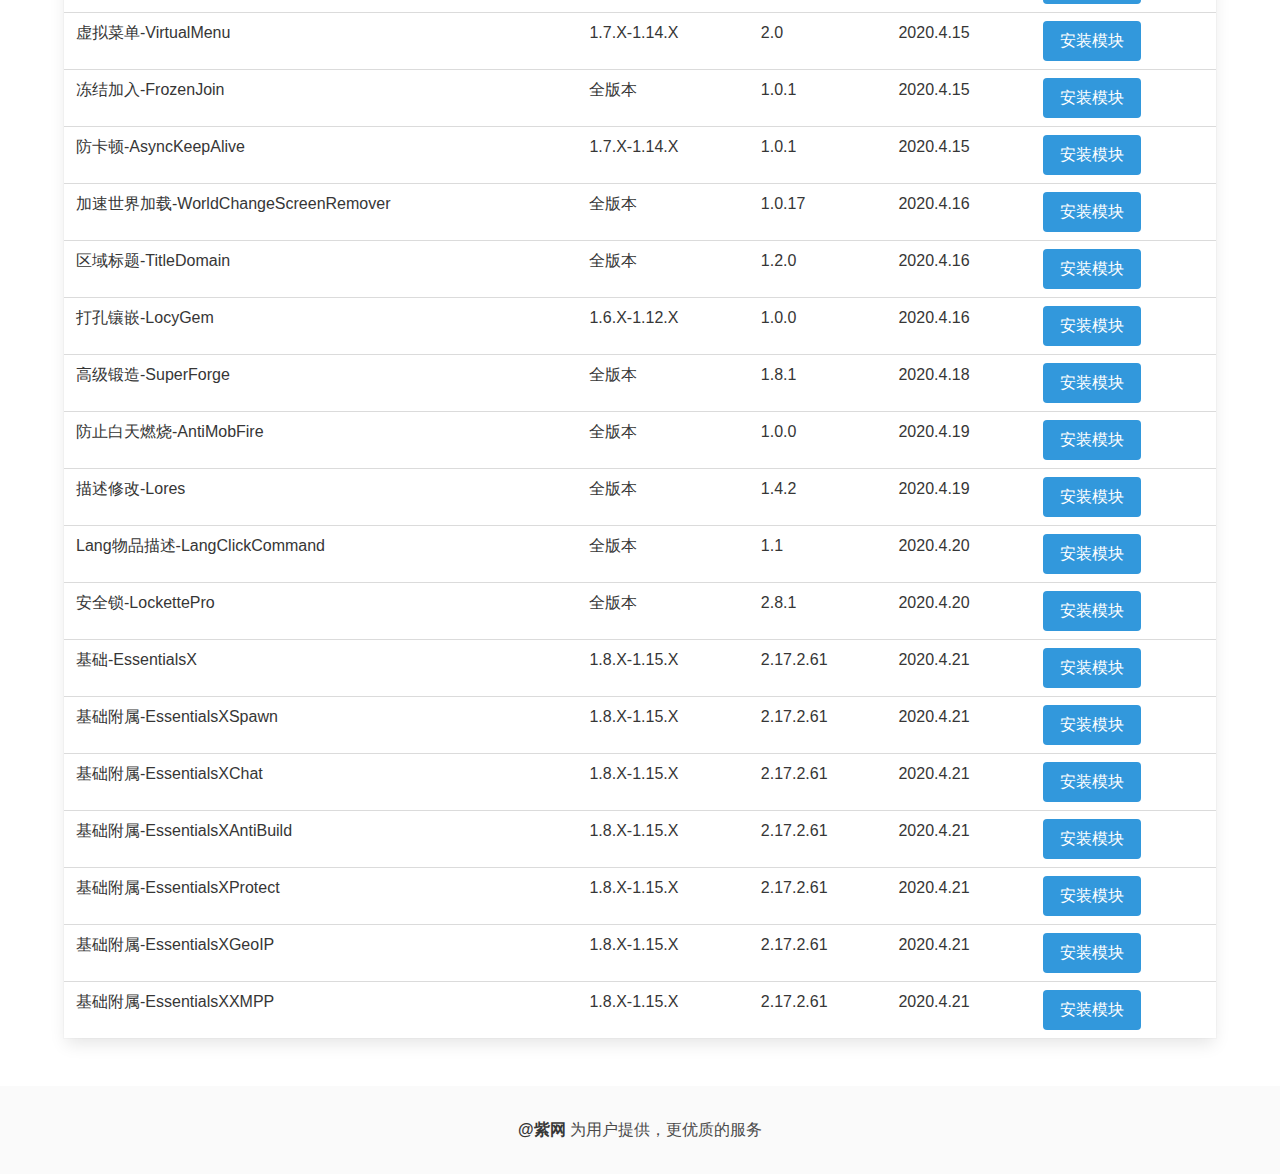
==== commit f0939f2e: "Update index.html" ====
--- a/ZiModule/index.html
+++ b/ZiModule/index.html
@@ -190,24 +190,6 @@
 			</tr>
 			
 			<tr class="mkitem">
-              <td>服务器日志-ZiLogAPI</td>
-              <td class="mcversion" rel="全版本">全版本</td>
-              <td>1.0.0</td>
-              <td>2020.4.13</td>
-              <td><a class="button is-info" link="ZiLogAPI.zi">安装模块</a></td>
-            </tr>
-			<tr class="helplist"><td class="helplistitem" style="padding: 0px;">
-				<div>
-				<li>无前置插件</li>
-				<li></li>
-				<li>几乎能记录下服务器所有信息 包括点券消费</li>
-				<li>充值日志 聊天日志 命令日志 等 永远无限的扩展能力</li>
-				<li>此API在<a href="https://github.com/Baakarshan/ZiLogAPI">GitHub</a>开源 你可以为它制作更多的扩展</li>
-				</div>
-			  </td>
-			</tr>
-			
-			<tr class="mkitem">
               <td>检测网络-CheckNetwork</td>
               <td class="mcversion" rel="全版本">全版本</td>
               <td>1.0</td>
@@ -254,7 +236,7 @@
 				<li>无前置插件</li>
 				<li></li>
 				<li>玩家可以用铁砧将物品改成彩色名字</li>
-				<li>需要拥有权限ColorAnvil.use</li>
+				<li>需要拥有权限ZiBox.ColorAnvil.color和ZiBox.ColorAnvil.sytle</li>
 				</div>
 			  </td>
 			</tr>
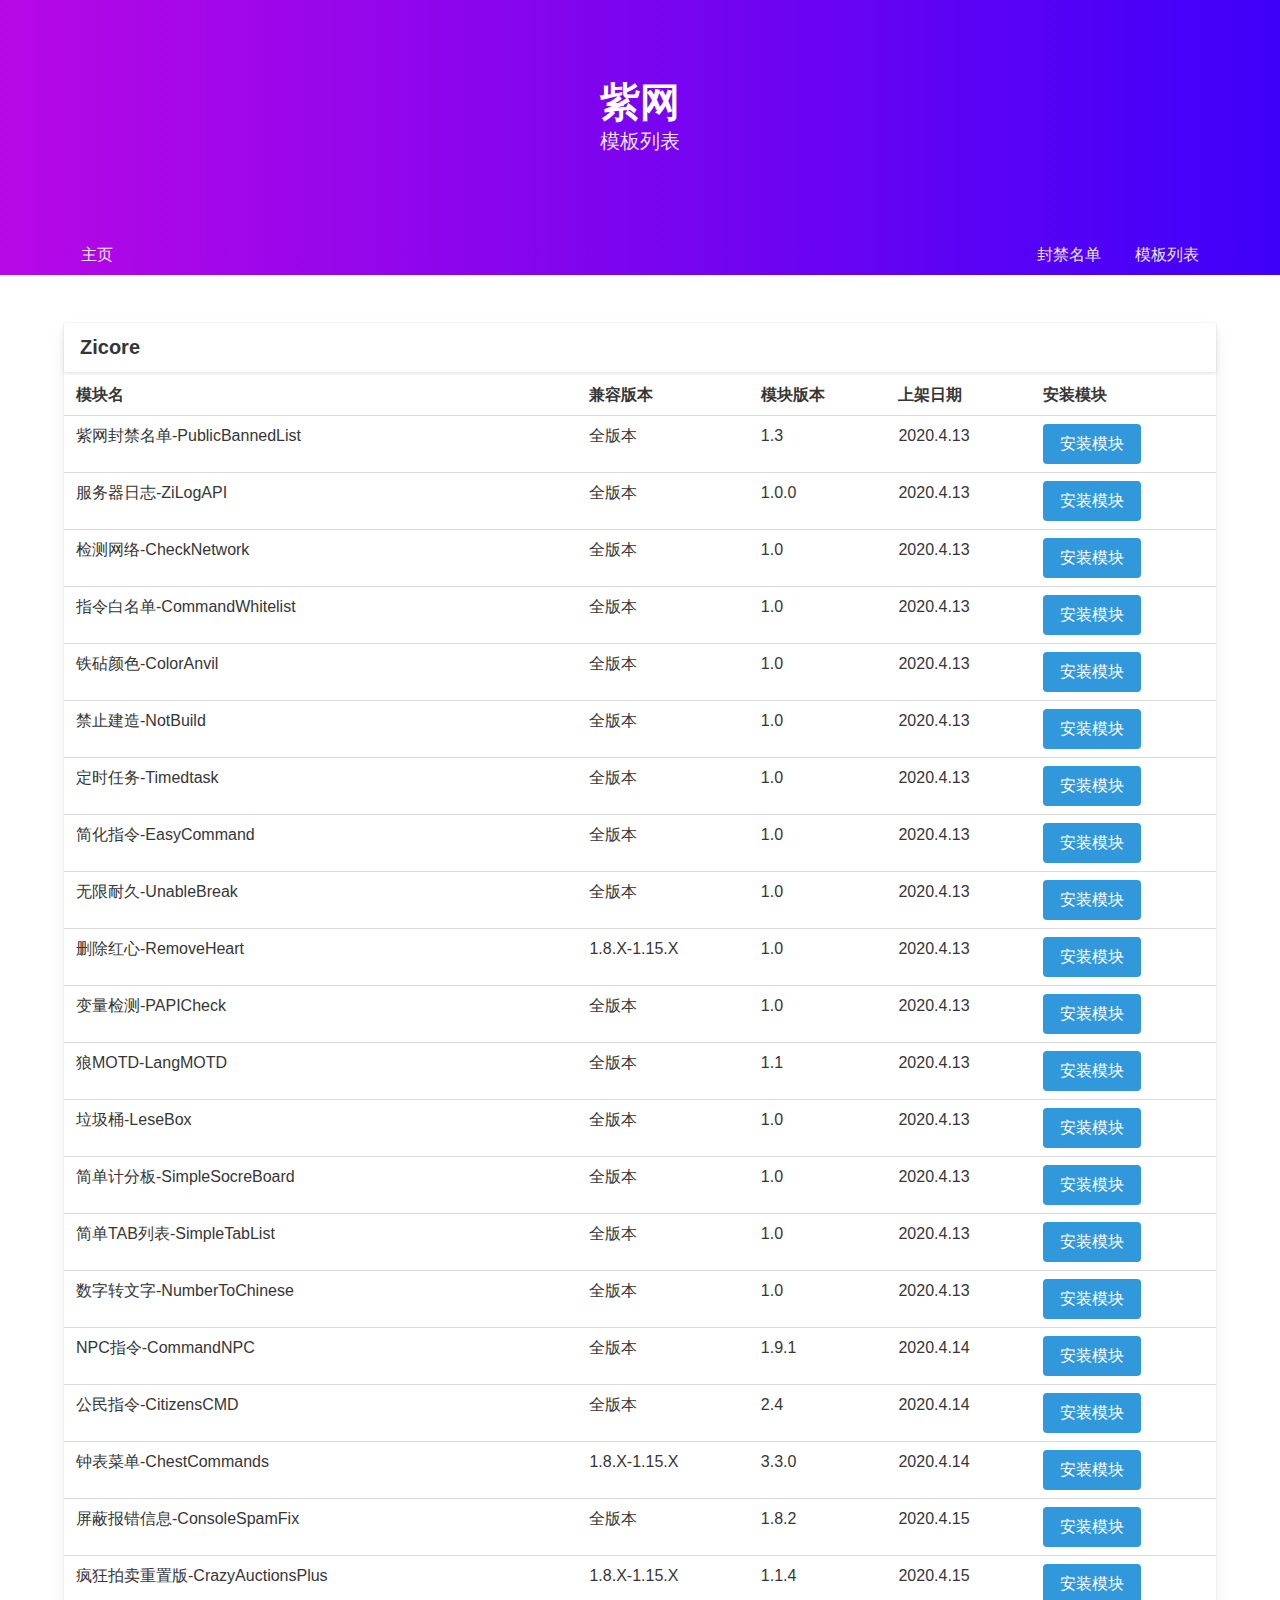
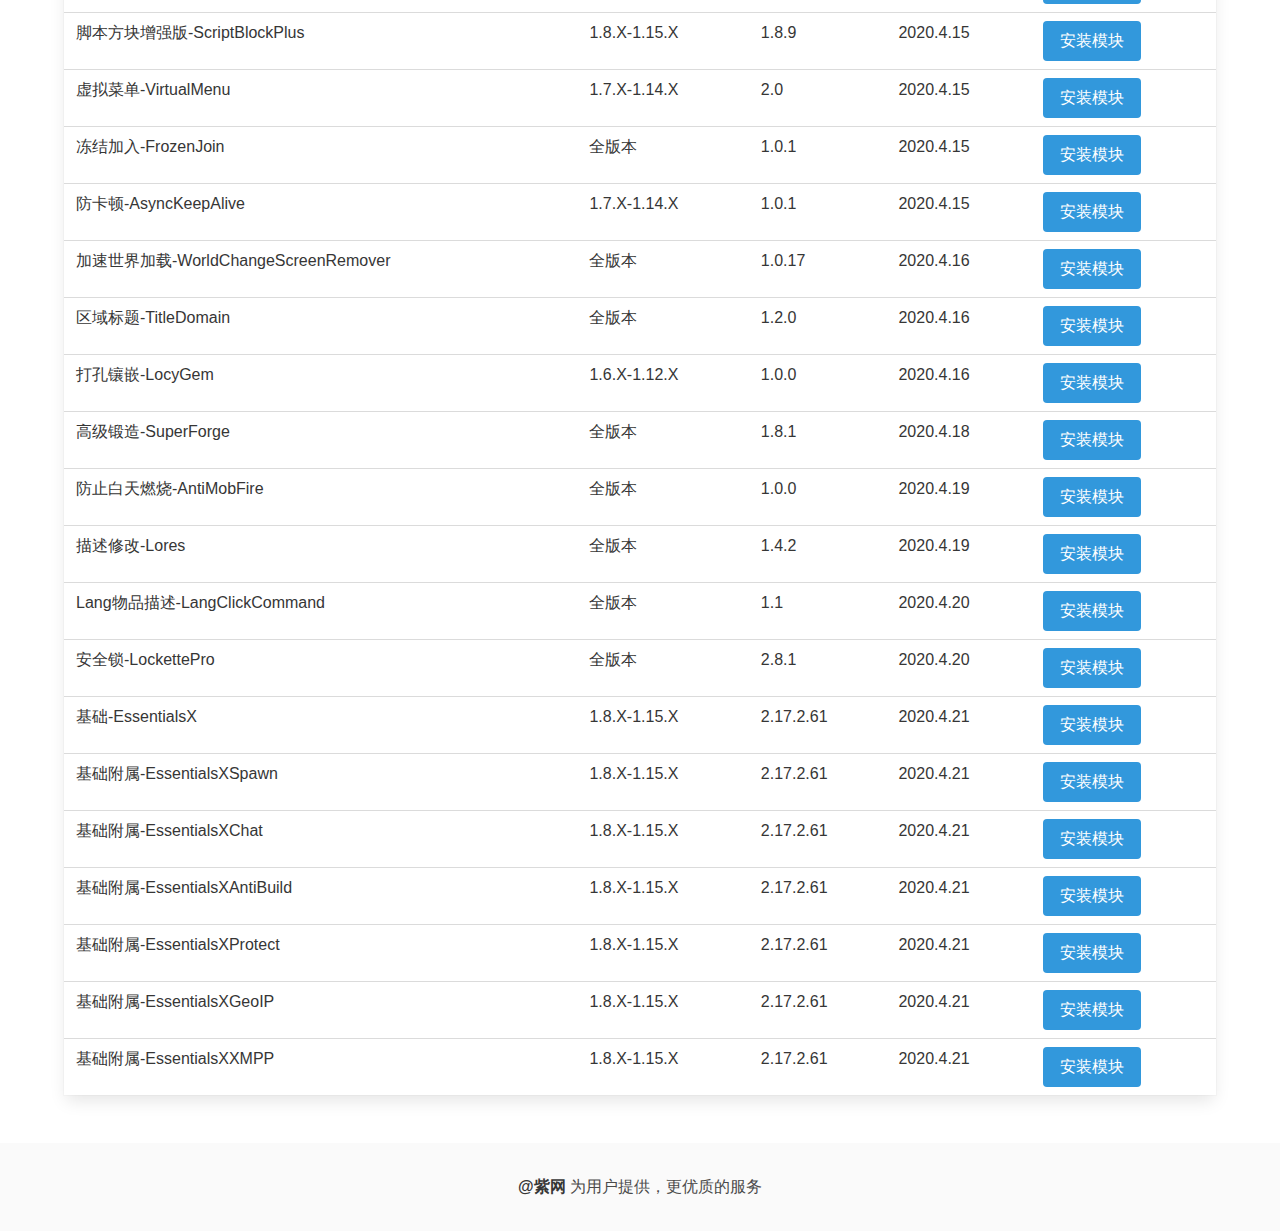
==== commit 5f66241d: "Merge branch 'master' of https://github.com/msgdw/PublicBannedList" ====
--- a/ZiModule/index.html
+++ b/ZiModule/index.html
@@ -190,6 +190,24 @@
 			</tr>
 			
 			<tr class="mkitem">
+              <td>服务器日志-ZiLogAPI</td>
+              <td class="mcversion" rel="全版本">全版本</td>
+              <td>1.0.0</td>
+              <td>2020.4.13</td>
+              <td><a class="button is-info" link="ZiLogAPI.zi">安装模块</a></td>
+            </tr>
+			<tr class="helplist"><td class="helplistitem" style="padding: 0px;">
+				<div>
+				<li>无前置插件</li>
+				<li></li>
+				<li>几乎能记录下服务器所有信息 包括点券消费</li>
+				<li>充值日志 聊天日志 命令日志 等 永远无限的扩展能力</li>
+				<li>此API在<a href="https://github.com/Baakarshan/ZiLogAPI">GitHub</a>开源 你可以为它制作更多的扩展</li>
+				</div>
+			  </td>
+			</tr>
+			
+			<tr class="mkitem">
               <td>检测网络-CheckNetwork</td>
               <td class="mcversion" rel="全版本">全版本</td>
               <td>1.0</td>
@@ -236,7 +254,7 @@
 				<li>无前置插件</li>
 				<li></li>
 				<li>玩家可以用铁砧将物品改成彩色名字</li>
-				<li>需要拥有权限ZiBox.ColorAnvil.color和ZiBox.ColorAnvil.sytle</li>
+				<li>需要拥有权限ZiBox.ColorAnvil、ZiBox.ColorAnvil.color和ZiBox.ColorAnvil.sytle</li>
 				</div>
 			  </td>
 			</tr>
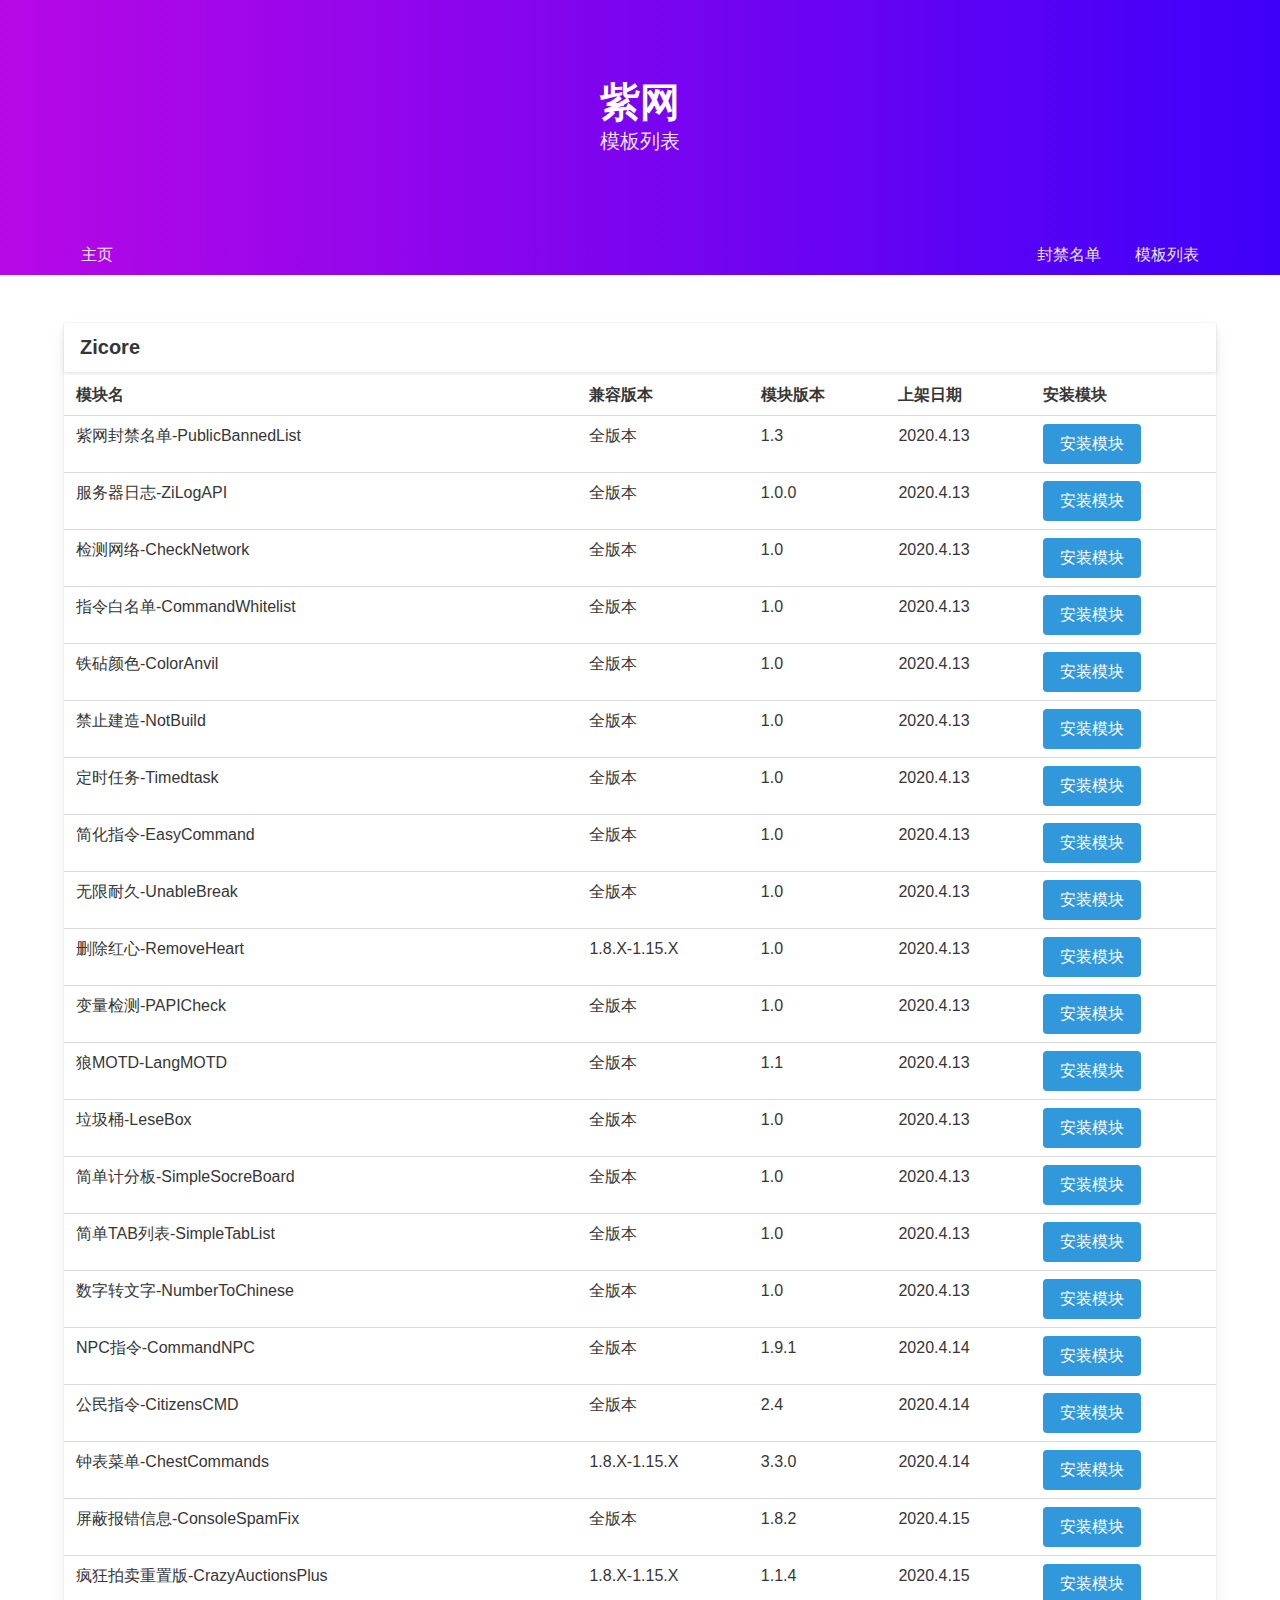
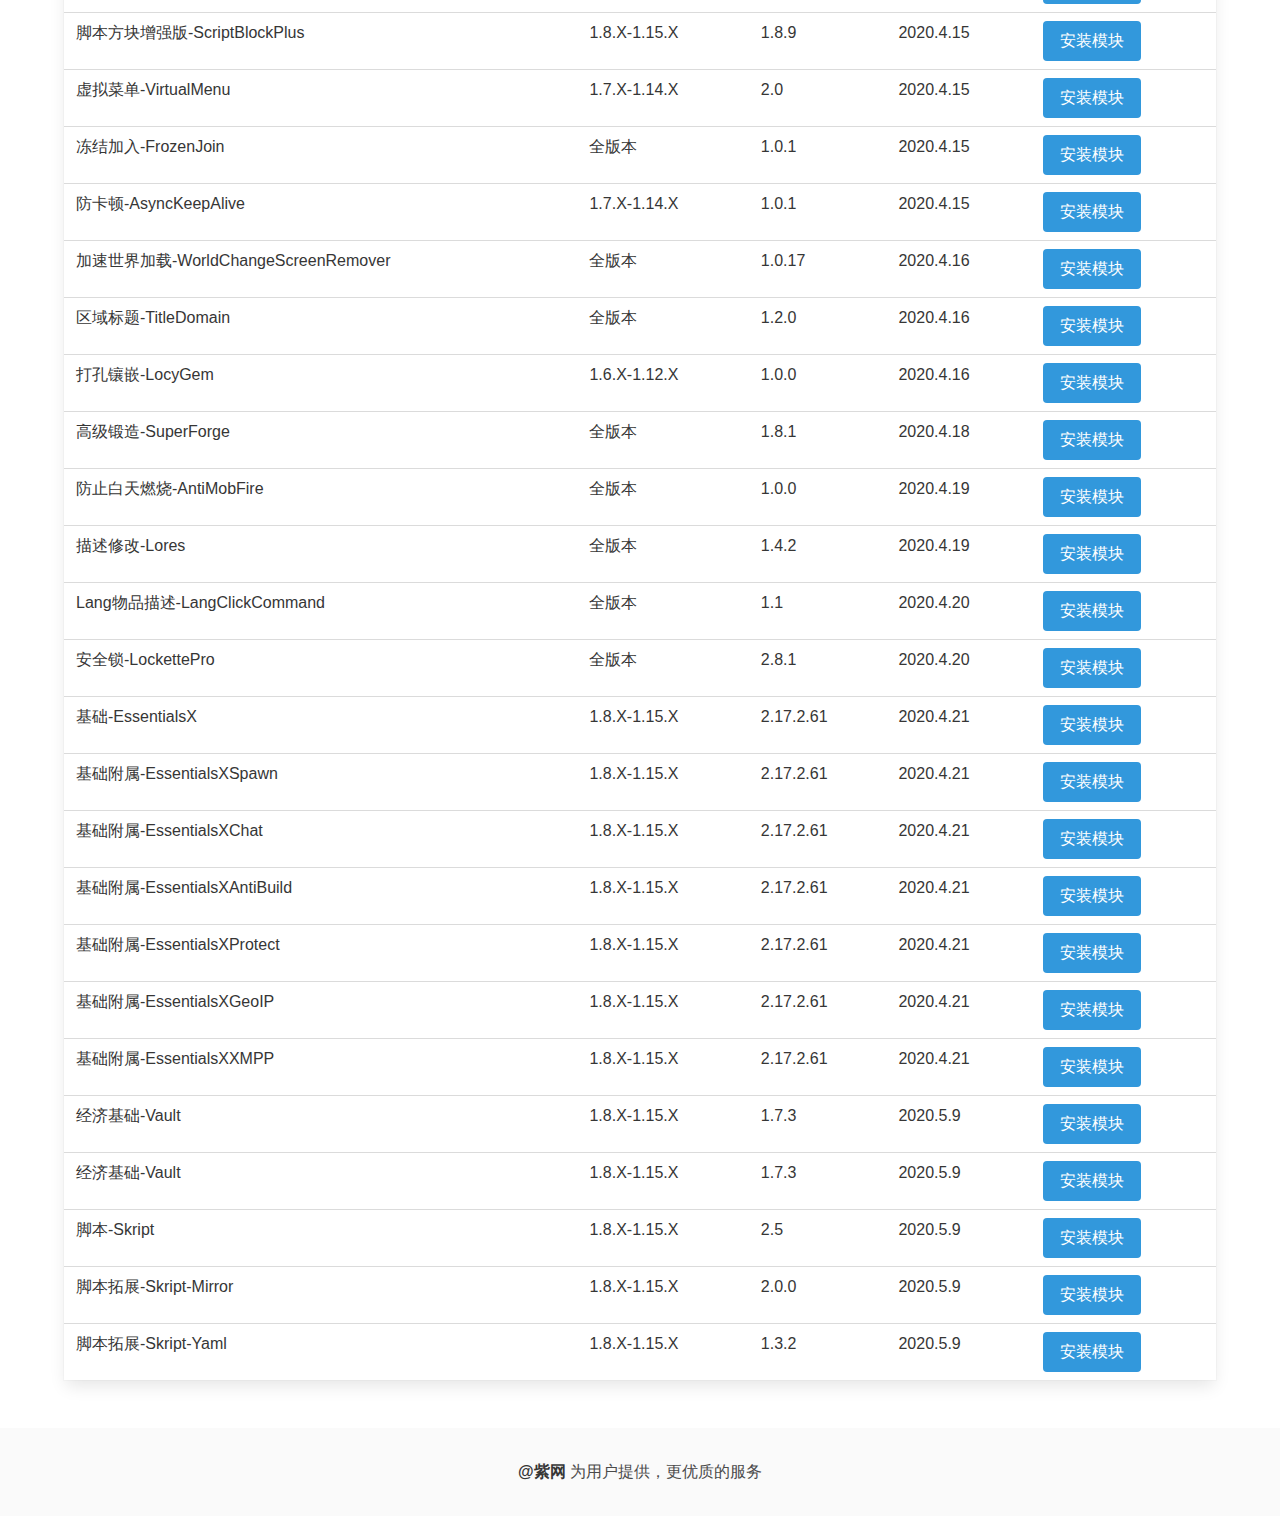
==== commit 1381eb05: "Update index.html" ====
--- a/ZiModule/index.html
+++ b/ZiModule/index.html
@@ -856,6 +856,89 @@
 			  </td>
 			</tr>
 			
+			<tr class="mkitem">
+              <td>经济基础-Vault</td>
+              <td class="mcversion" rel="全版本">1.8.X-1.15.X</td>
+              <td>1.7.3</td>
+              <td>2020.5.9</td>
+              <td><a class="button is-info" link="Vault.zi">安装模块</a></td>
+            </tr>
+			<tr class="helplist"><td class="helplistitem" style="padding: 0px;">
+				<div>
+				<li>无前置插件</li>
+				<li></li>
+				<li>一款老牌的经济前置插件</li>
+				</div>
+			  </td>
+			</tr>
+			
+			<tr class="mkitem">
+              <td>经济基础-Vault</td>
+              <td class="mcversion" rel="全版本">1.8.X-1.15.X</td>
+              <td>1.7.3</td>
+              <td>2020.5.9</td>
+              <td><a class="button is-info" link="Vault.zi">安装模块</a></td>
+            </tr>
+			<tr class="helplist"><td class="helplistitem" style="padding: 0px;">
+				<div>
+				<li>无前置插件</li>
+				<li></li>
+				<li>一款老牌的经济前置插件</li>
+				</div>
+			  </td>
+			</tr>
+			
+			<tr class="mkitem">
+              <td>脚本-Skript</td>
+              <td class="mcversion" rel="全版本">1.8.X-1.15.X</td>
+              <td>2.5</td>
+              <td>2020.5.9</td>
+              <td><a class="button is-info" link="Skript.zi">安装模块</a></td>
+            </tr>
+			<tr class="helplist"><td class="helplistitem" style="padding: 0px;">
+				<div>
+				<li>无前置插件</li>
+				<li></li>
+				<li>一款实用的脚本插件</li>
+				</div>
+			  </td>
+			</tr>
+			
+			<tr class="mkitem">
+              <td>脚本拓展-Skript-Mirror</td>
+              <td class="mcversion" rel="全版本">1.8.X-1.15.X</td>
+              <td>2.0.0</td>
+              <td>2020.5.9</td>
+              <td><a class="button is-info" link="Skript-Mirror.zi">安装模块</a></td>
+            </tr>
+			<tr class="helplist"><td class="helplistitem" style="padding: 0px;">
+				<div>
+				<li>前置插件:Skript-Mirror</li>
+				<li></li>
+				<li>Skript脚本插件的实用拓展之一</li>
+				</div>
+			  </td>
+			</tr>
+			
+			<tr class="mkitem">
+              <td>脚本拓展-Skript-Yaml</td>
+              <td class="mcversion" rel="全版本">1.8.X-1.15.X</td>
+              <td>1.3.2</td>
+              <td>2020.5.9</td>
+              <td><a class="button is-info" link="Skript-Yaml.zi">安装模块</a></td>
+            </tr>
+			<tr class="helplist"><td class="helplistitem" style="padding: 0px;">
+				<div>
+				<li>前置插件:Skript-Yaml</li>
+				<li></li>
+				<li>Skript脚本插件的实用拓展之一</li>
+				</div>
+			  </td>
+			</tr>
+			
+			
+			
+			
 			
 			
 			
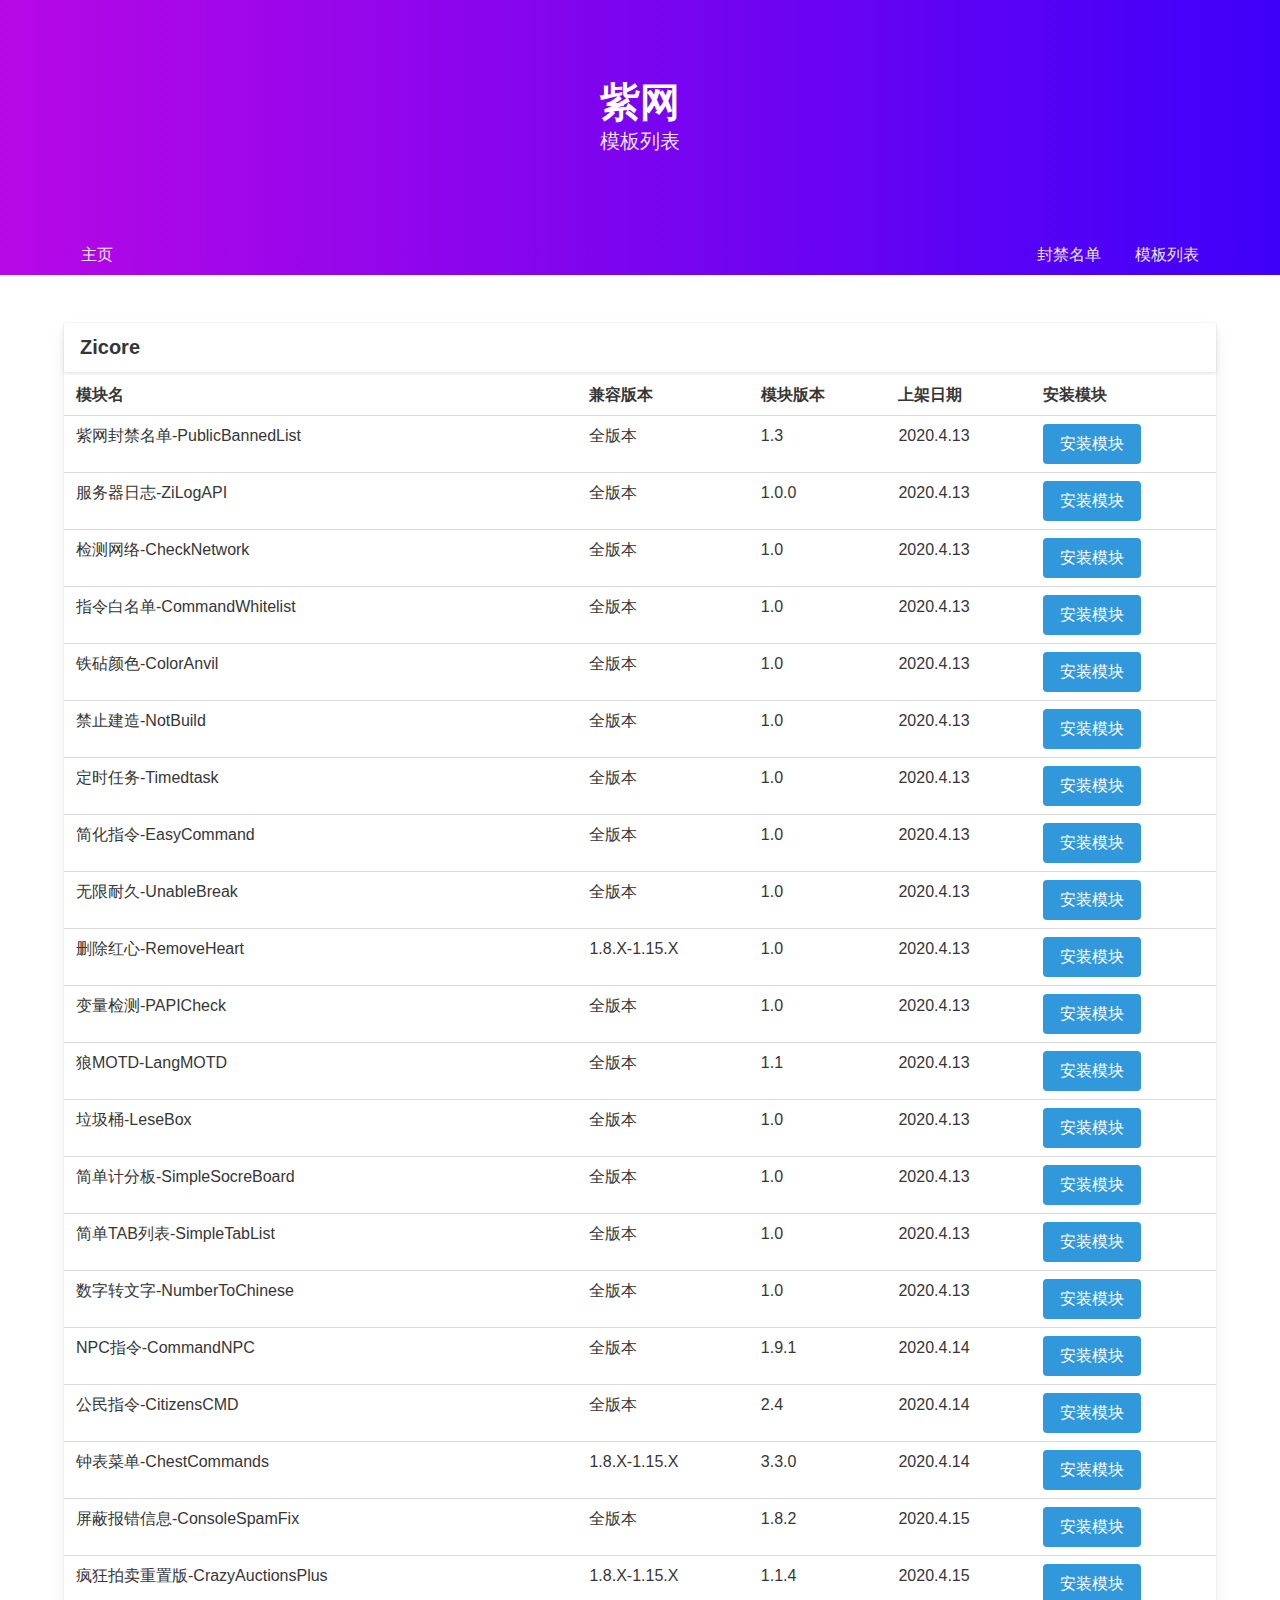
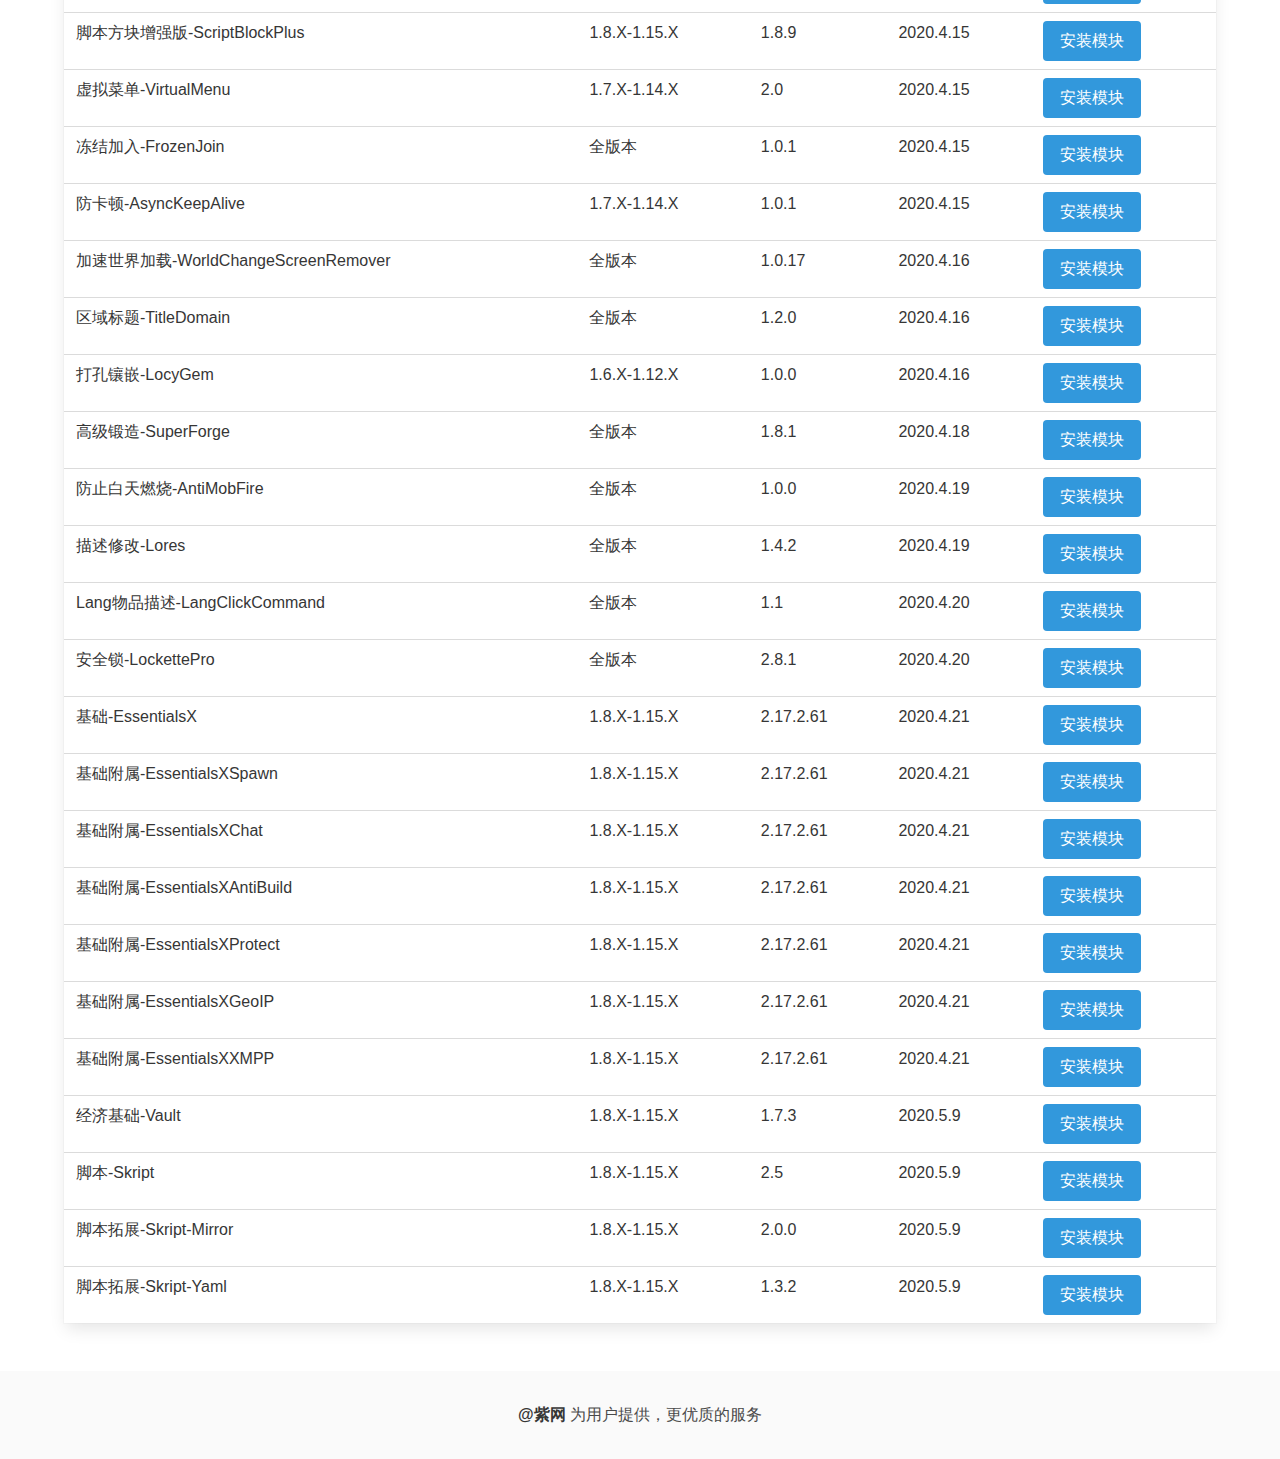
==== commit 5eebe8cd: "Update index.html" ====
--- a/ZiModule/index.html
+++ b/ZiModule/index.html
@@ -873,22 +873,6 @@
 			</tr>
 			
 			<tr class="mkitem">
-              <td>经济基础-Vault</td>
-              <td class="mcversion" rel="全版本">1.8.X-1.15.X</td>
-              <td>1.7.3</td>
-              <td>2020.5.9</td>
-              <td><a class="button is-info" link="Vault.zi">安装模块</a></td>
-            </tr>
-			<tr class="helplist"><td class="helplistitem" style="padding: 0px;">
-				<div>
-				<li>无前置插件</li>
-				<li></li>
-				<li>一款老牌的经济前置插件</li>
-				</div>
-			  </td>
-			</tr>
-			
-			<tr class="mkitem">
               <td>脚本-Skript</td>
               <td class="mcversion" rel="全版本">1.8.X-1.15.X</td>
               <td>2.5</td>
